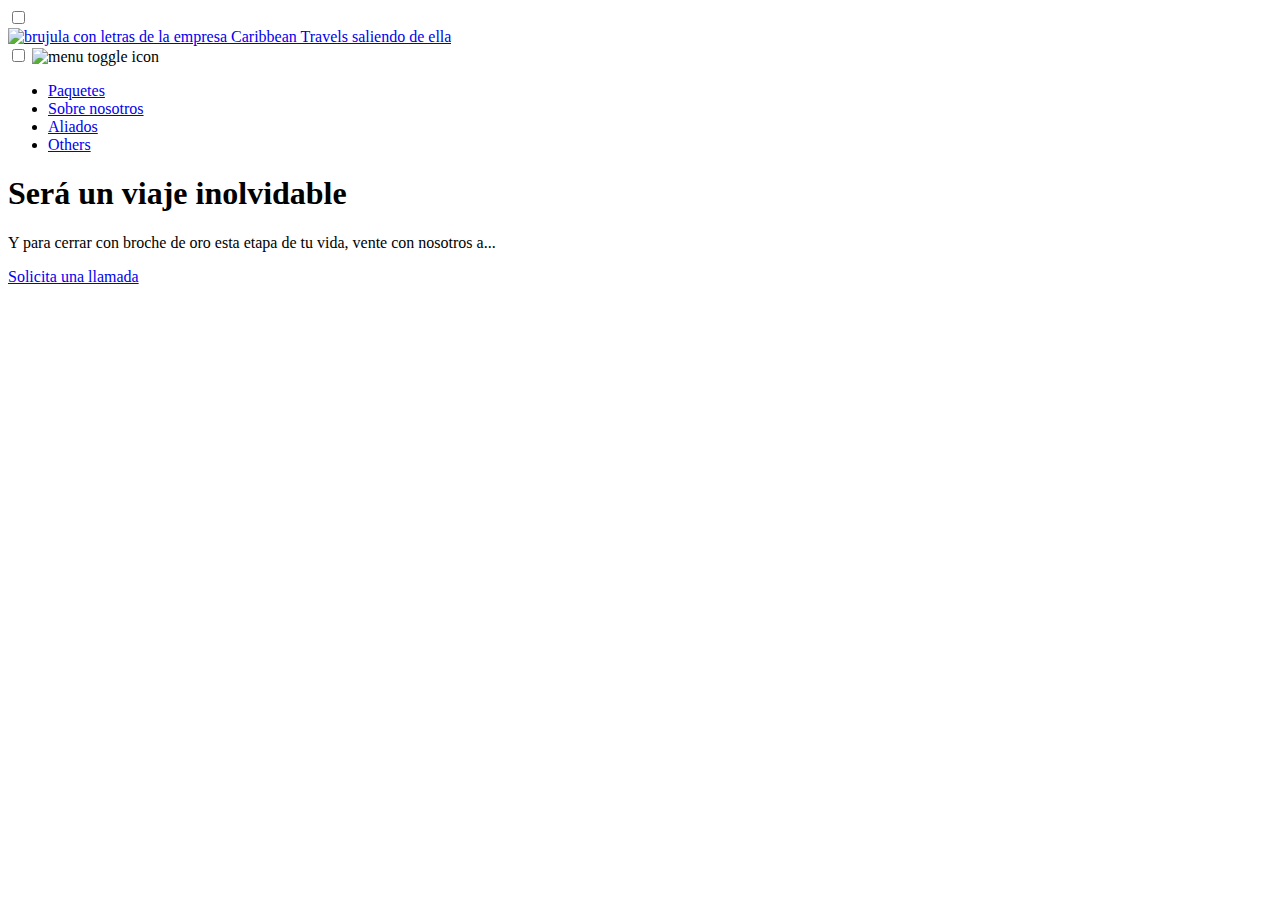
==== index.html @ 560a39e5 "links for redirect by section" ====
<!DOCTYPE html>
<html lang="en">
<head>
    <meta charset="UTF-8">
    <meta http-equiv="X-UA-Compatible" content="IE=edge">
    <meta name="viewport" content="width=device-width, initial-scale=1.0">
    <link rel="preconnect" href="https://fonts.googleapis.com">
    <link rel="preconnect" href="https://fonts.gstatic.com" crossorigin>
    <link href="https://fonts.googleapis.com/css2?family=DM+Sans:wght@400;500;700&family=Inter:wght@300;500;700&display=swap" rel="stylesheet">
    <link rel="shortcut icon" href="./travel.ico" type="image/x-icon">
    <link rel="stylesheet" href="style.css">
    <title>Caribbean Travels</title>
</head>
<body>
    <header>
        <input type="checkbox" id="check">
        <nav class="navbar">
            <div class="logo-brand">
                <a href="main.html">
                    <img src="./assets/images/logo.webp" alt="brujula con letras de la empresa Caribbean Travels saliendo de ella">
                </a>
            </div>
            <div class="navbar__menu-toggle">
                <input type="checkbox" id="check">
                <label for="check" class="checkbtn">
                    <img src="./assets/icons/menu.svg" alt="menu toggle icon">
                </label>
                <ul>
                    <li><a href="main.html">Paquetes</a></li>
                    <li><a href="main.html">Sobre nosotros</a></li>
                    <li><a href="main.html">Aliados</a></li>
                    <li><a href="main.html">Others</a></li>
                </ul>
            </div>
        </nav>
        <div class="header__title--container">
            <h1>Será un viaje inolvidable</h1>
            <p>
                Y para cerrar con broche de oro
                esta etapa de tu vida, vente 
                con nosotros a...
            </p>
            <a class="header--button" href="main.html">
                Solicita una llamada <span></span>
            </a>
        </div>
    </header>
    <section></section>
    <section></section>
    <section></section>
    <section></section>
    <section></section>
</body>
</html>
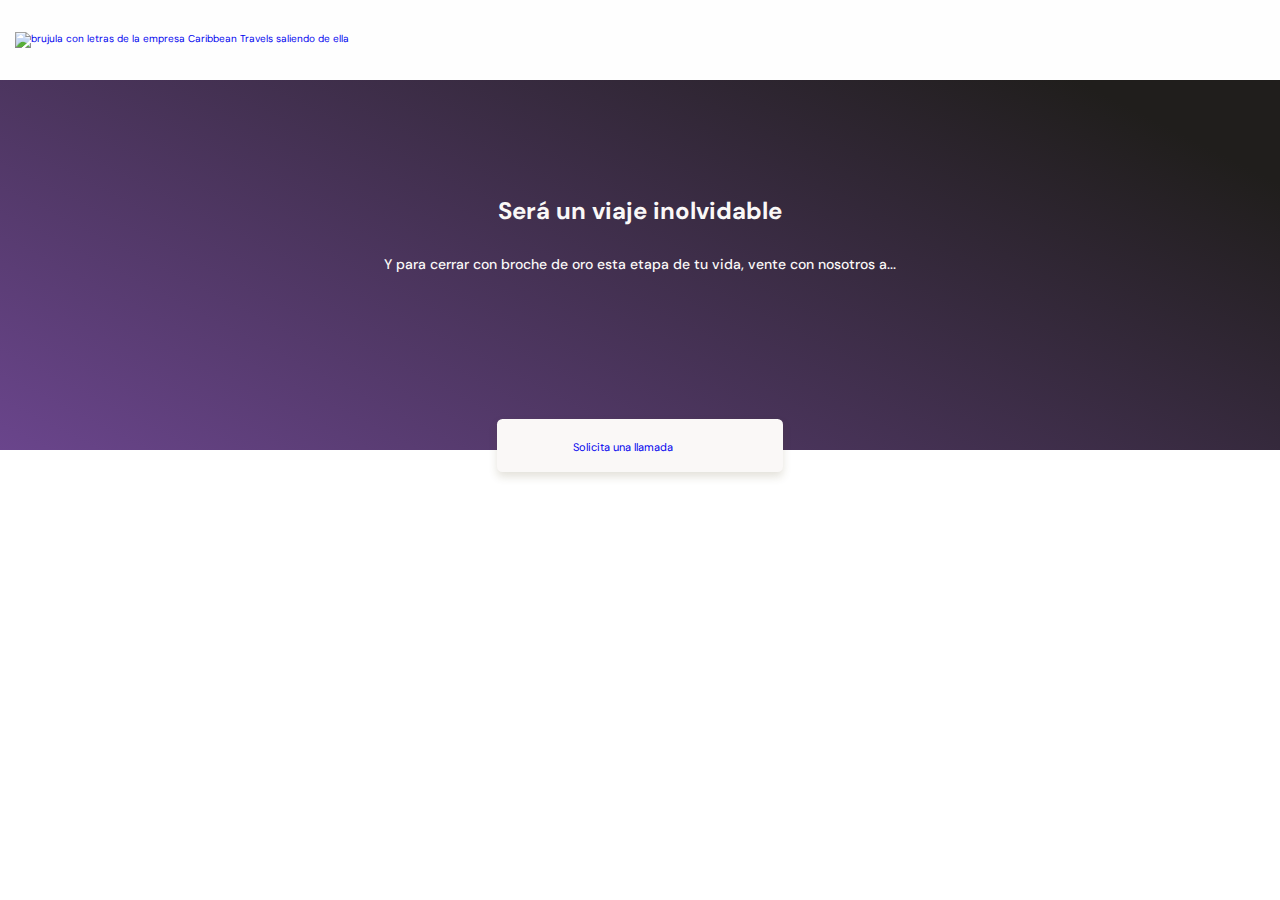
==== commit 7d33b487: "style: close icon menu toggle" ====
--- a/index.html
+++ b/index.html
@@ -21,9 +21,10 @@
                 </a>
             </div>
             <div class="navbar__menu-toggle">
-                <input type="checkbox" id="check">
+                <!-- <input type="checkbox" id="check"> -->
                 <label for="check" class="checkbtn">
-                    <img src="./assets/icons/menu.svg" alt="menu toggle icon">
+                    <!-- <img src="./assets/icons/menu.svg" alt="menu toggle icon"> -->
+                    <div class="imgToggle"></div>
                 </label>
                 <ul>
                     <li><a href="main.html">Paquetes</a></li>
--- a/style.css
+++ b/style.css
@@ -0,0 +1,240 @@
+/* 
+CONVENCION
+
+1. Posicionamiento
+2. Box model
+3. Tipografia
+4. Visuales
+5. Otros
+ */
+
+:root {
+    --cyber-grape: #6A458C;
+    --magenta-haze: #9F4678;
+    --old-gold: #CCC33D;
+    --dark-khaki: #C5C17B;
+    --warm-black: #201E1C;
+    --warm-black-1: #282623;
+    --off-white: #FAF8F7;
+    --just-white: #FEFEFE;
+    --font-dm: 'DM Sans', sans-serif;
+    --font-inter: 'Inter', sans-serif;
+    --normal: 300;
+    --medium: 500;
+    --bold: 700;
+}
+
+/* base styles */
+* {
+    box-sizing: border-box;
+    padding: 0;
+    margin: 0;
+    text-decoration: none;
+    list-style: none;
+}
+
+html {
+    font-size: 62.5%;
+    font-family: var(--font-dm);
+}
+
+/* fonts */
+
+/* mobile styles */
+header {
+    position: relative;
+    display: grid;
+    width: 100%;
+    height: 450px;
+    min-width: 320px;
+    /* place-content: center; */
+    /* justify-items: center; */
+    text-align: center;
+    /* background: rgb(255,255,255); */
+    background: linear-gradient(207deg, rgba(32,30,28,1) 16.69%, rgba(106,69,140,1) 100%);
+}
+
+header nav {
+    width: 100%;
+    height: 80px;
+    display: grid;
+    grid-template-columns: 1fr 2fr;
+    /* direction: rtl; */
+    justify-items: left;
+    padding: 0 1em;
+    background-color: var(--just-white)
+
+}
+
+.navbar__menu-toggle {
+    align-self: center;
+    justify-self: right;
+}
+
+#check {
+    display: none;
+}
+.checkbtn {
+    display: none;
+}
+
+.checkbtn img {
+    height: 4em;
+    cursor: pointer;
+}
+
+.navbar__menu-toggle ul {
+    display: grid;
+    grid-template-columns: repeat(4, 1fr);
+}
+
+.navbar__menu-toggle ul li {
+    margin-right: 2em;
+    color: var(--off-white);
+}
+
+.navbar span {
+    display: inline-block;
+}
+
+.navbar span img {
+    width: 4em;
+    height: 4em;
+}
+
+.logo-brand {
+    align-self: center;
+}
+
+.logo-brand img {
+    width: 16em;
+    height: 8em;
+    margin-left: 0.5em;
+    /* margin-top: 60px; */
+}
+
+.header__title--container {
+    width: 90%;
+    height: 218px;
+    min-width: 288px;
+    max-width: 900px;
+    justify-self: center;
+    color: var(--off-white);
+    /* margin-top: 40px; */
+}
+
+/* MEDIA QUERIES */
+
+/* mobile styles */
+/* @media (max-width: 768px) { */
+
+    .header__title--container {
+        display: grid;
+        grid-template-rows: 1fr 2fr;
+        justify-items: center;
+    }
+
+    .header__title--container h1 {
+        margin-top: 1em;
+        font-size: 2.4em;
+        line-height: 2.6em;
+    }
+
+    .header__title--container p {
+        margin-top: 1rem;
+        font-weight: var(--medium);
+        font-size: 1.4em;
+        line-height: 1.8em;
+    }
+
+    .header__title--container .header--button {
+        position: absolute;
+        top: 37em;
+        display: block;
+        margin-top: 1.1em;
+        padding: 1.9em 3.5em;
+        width: 26em;
+        height: 4.8em;
+        background-color: var(--off-white);
+        /* sombra */
+        box-shadow: 0 0.4em 0.8em rgba(89, 73, 30, 0.16);
+        border: none;
+        border-radius: 0.5em;
+    }
+
+    .header--button {
+        font-size: 1.1rem;
+    }
+
+    .header--button span {
+        display: inline-block;
+        width: 1.3em;
+        height: 0.8em;
+        margin-left: 1.5em;
+        background-image: url('/assets/icons/arrow_down.png');
+    }
+
+    .checkbtn {
+        display: block;
+    }
+
+    .navbar__menu-toggle {
+    }
+
+    .navbar__menu-toggle ul {
+        display: flex;
+        flex-direction: column;
+        position: fixed;
+        /* top: 8em;
+        left: 100%; */
+            font-size: 1.2em;
+            height: 100vh;
+            width: 100%;
+            text-align: center;
+            background-color: var(--cyber-grape);
+            top: 6.7em;
+            line-height: 5rem;
+            left: 100%;
+    }
+
+    .navbar__menu-toggle ul li a {
+        color: var(--off-white);
+        font-weight: 500;
+    }
+
+    .navbar__menu-toggle ul li {
+        margin: 0;
+    }
+
+    .imgToggle {
+        width: 48px;
+        height: 48px;
+        background-image: url('./assets/icons/menu.svg');
+        background-position: center;
+        background-repeat: no-repeat;
+        background-size: cover;
+        cursor: pointer;
+    }
+
+    #check:checked ~nav .navbar__menu-toggle > ul {
+        left: 0%;
+        padding-top: 10.5rem;
+    }
+
+    #check:checked ~nav .navbar__menu-toggle > label > div {
+        /* display: none; */
+        display: block;
+        width: 48px;
+        height: 48px;
+        background-image: url('./assets/icons/close.svg');
+        background-position: center;
+        background-repeat: no-repeat;
+        background-size: cover;
+    }
+
+    #check:checked ~nav + div > .header--button {
+        display: none;
+    }
+
+/* } */
+
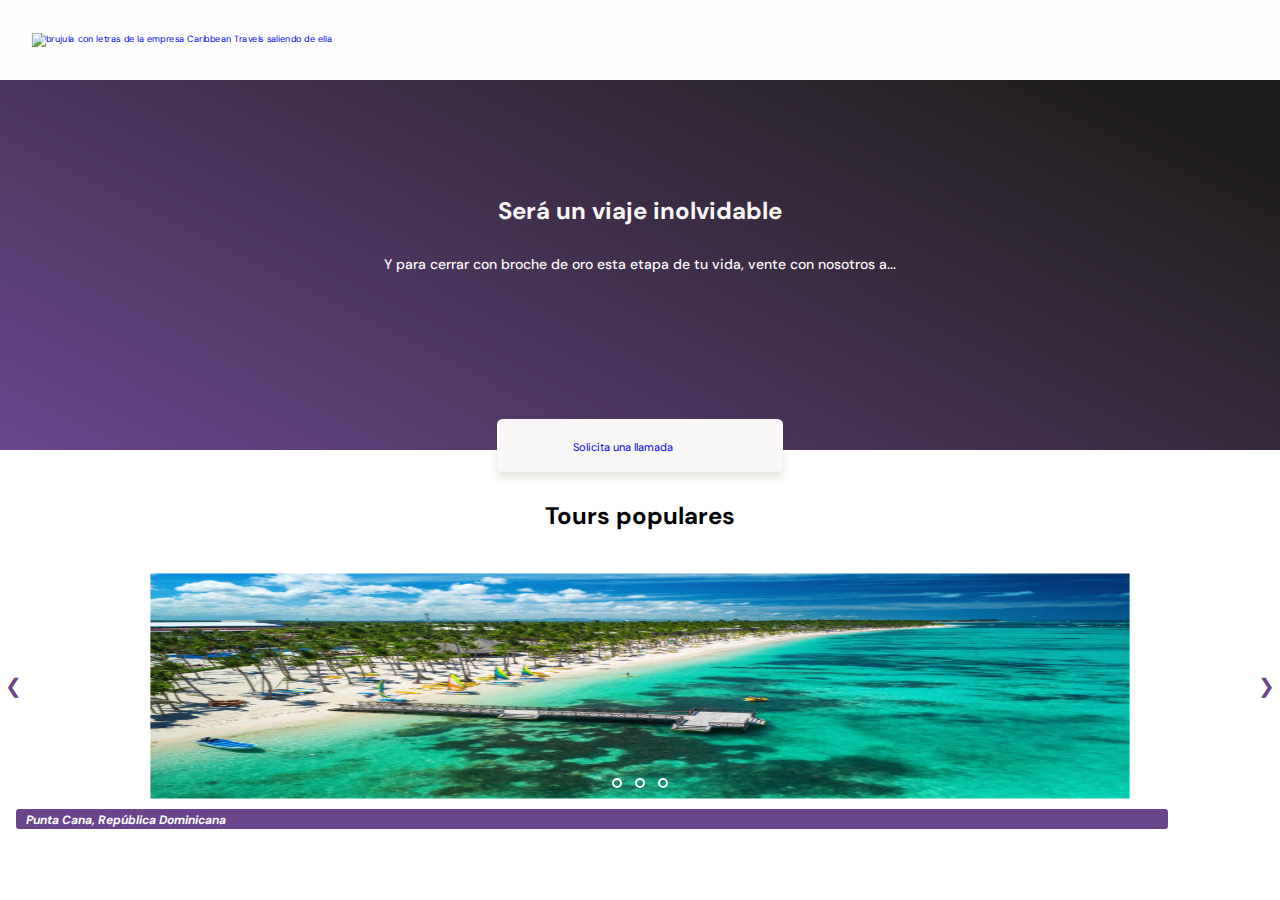
==== commit 3cc6d45f: "feat: add sliding images" ====
--- a/index.html
+++ b/index.html
@@ -46,10 +46,35 @@
             </a>
         </div>
     </header>
-    <section></section>
-    <section></section>
-    <section></section>
-    <section></section>
-    <section></section>
+    <main>
+        <section class="popular-tours">
+            <h2>Tours populares</h2>
+            <div class="slider">
+                <div class="slider__container fade" style="display: block;">
+                    <img src="./assets/images/punta_cana.jpg" alt="">
+                    <p>Punta Cana, República Dominicana</p>
+                </div>
+                <div class="slider__container fade">
+                    <img src="./assets/images/isla_de_coche.jpg" alt="">
+                    <p>Isla de Coche, Margarita</p>
+                </div>
+                <div class="slider__container fade">
+                    <img src="./assets/images/cancun.jpg" alt="">
+                    <p>Cancún, México</p>
+                </div>
+                <a class="slider__container--prev" onclick="showSlides(-1)">&#10094;</a>
+                <a class="slider__container--next" onclick="showSlides(1)">&#10095;</a>
+                <div class="slider--dotsbox">
+                    <span class="dotsbox--dot" onclick="currenSlide(1)"></span>
+                    <span class="dotsbox--dot" onclick="currenSlide(2)"></span>
+                    <span class="dotsbox--dot" onclick="currenSlide(3)"></span>
+                </div>
+            </div>
+        </section>
+        <section></section>
+        <section></section>
+        <section></section>
+        <section></section>
+    </main>
 </body>
 </html>--- a/style.css
+++ b/style.css
@@ -217,6 +217,7 @@
     }
 
     #check:checked ~nav .navbar__menu-toggle > ul {
+        position: absolute;
         left: 0%;
         padding-top: 10.5rem;
     }
@@ -236,5 +237,147 @@
         display: none;
     }
 
+    main {
+        width: 100%;
+        margin-top: 5rem;
+    }
+
+    /* popular tours section */
+    .popular-tours {
+        width: 100%;
+        height: 350px;
+        /* background-color: #C5C17B; */
+    }
+
+    .popular-tours h2 {
+        text-align: center;
+        margin-bottom: 3rem;
+        font-size: 2.4rem;
+        font-style: normal;
+        font-weight: bold;
+        /* line-height: 2.6rem; */
+        /* text-align: center; */
+    }
+
+    .slider {
+        position: relative;
+    }
+
+    .slider__container {
+        display: none;
+        width: 100%;
+        height: 250px;
+        text-align: center;
+        /* display: flex;
+        flex-direction: column;
+        align-items: center; */
+        /* background-color: var(--cyber-grape); */
+    }
+
+    .slider__container img {
+        width: 85%;
+        height: 250px;
+        align-self: center;
+    }
+
+    .slider__container p {
+        width: 90%;
+        height: 2rem;
+        margin-top: -0.5rem;
+        margin-left: 16px;
+        padding-left: 10px;
+        padding-top: 3px;
+        padding-bottom: 4px;
+        text-align: left;
+        background-color: var(--cyber-grape);
+        color: var(--just-white);
+        border: none;
+        border-radius: 3px;
+        font-size: 1.2rem;
+        font-weight: bold;
+        font-style: oblique;
+    }
+
+    .slider__container--prev, 
+    .slider__container--next {
+        position: absolute;
+        top: 50%;
+        transform: translate(0, -50%);
+        padding: 5px;
+        color: #6A458C;
+        cursor: pointer;
+        font-size: 2rem;
+        transition: 0.1s;
+        user-select: none;
+    }
+
+    .slider__container--prev:hover, 
+    .slider__container--next:hover {
+        color: antiquewhite;
+    }
+
+    .slider__container--next {
+        right: 0;
+    }
+
+    .slider--dotsbox {
+        position: absolute;
+        left: 50%;
+        transform: translate(-50%);
+        bottom: 20px;
+        cursor: pointer;
+    }
+
+    .dotsbox--dot {
+        display: inline-block;
+        width: 1rem;
+        height: 1rem;
+        margin: 0 5px;
+        border: 2px solid #fff;
+        border-radius: 50%;
+        cursor: pointer;
+    }
+
+    .active, .dotsbox--dot:hover {
+        border-color: var(--magenta-haze);
+    }
+
+    /* animations */
+    .fade {
+        /* -webkit-animation-name: fade;
+        -webkit-animation-duration: 1.5s; */
+        animation-name: fade;
+        animation-duration: 1.5s;
+    }
+
+    @-webkit-keyframes fade {
+        from { opacity: 0.8; }
+        to { opacity: 1; }
+    }
+
+    @keyframes fade {
+        from { opacity: 0.8; }
+        to { opacity: 1; }
+    }
+
+    img {
+        transform: scale(.9, .9);
+        -webkit-animation-name: zoomin;
+        -webkit-animation-duration: 40s;
+        animation-name: zoomin;
+        animation-duration: 10s;
+    }
+
+    @-webkit-keyframes zoomin {
+        from { transform: scale(.9, .9) }
+        to { transform: scale(1, 1) }
+    }
+
+    @keyframes zoomin {
+        from { transform: scale(.9, .9) }
+        to { transform: scale(1, 1) }
+    }
+
+
 /* } */
 
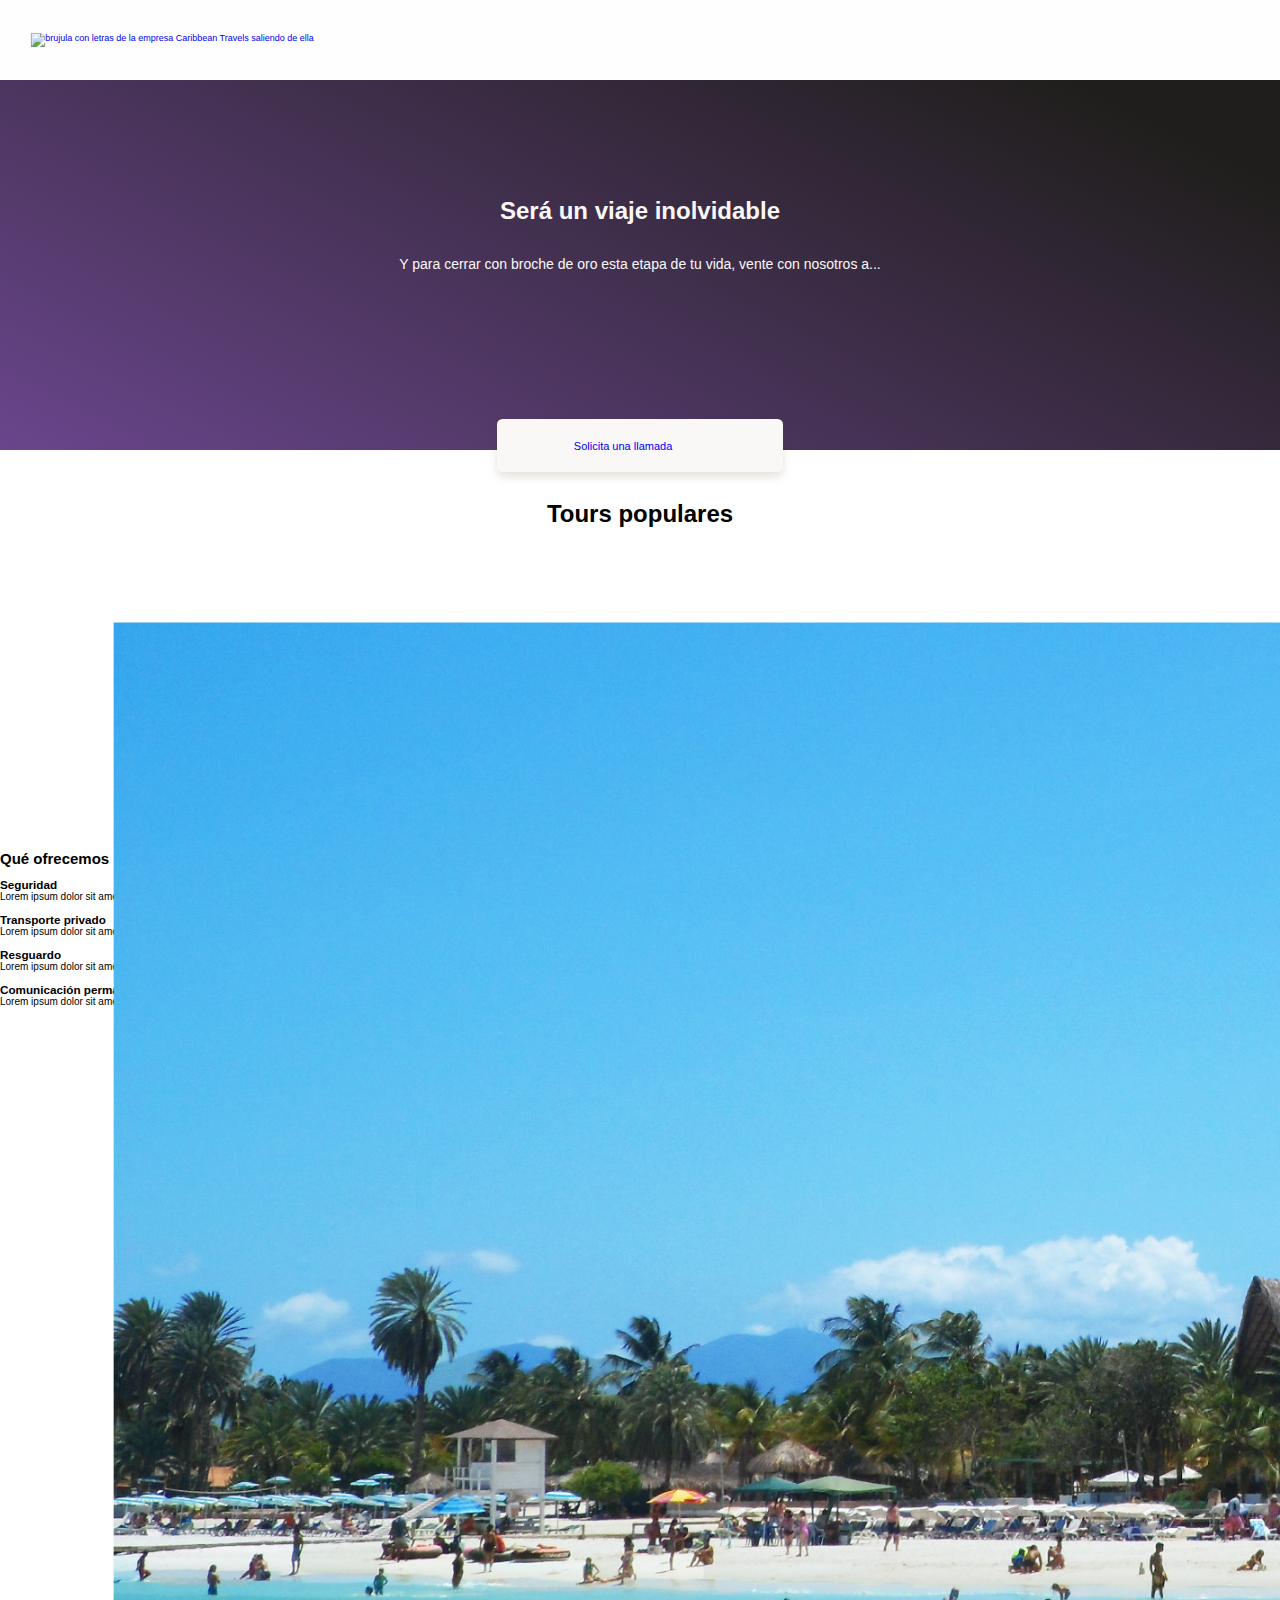
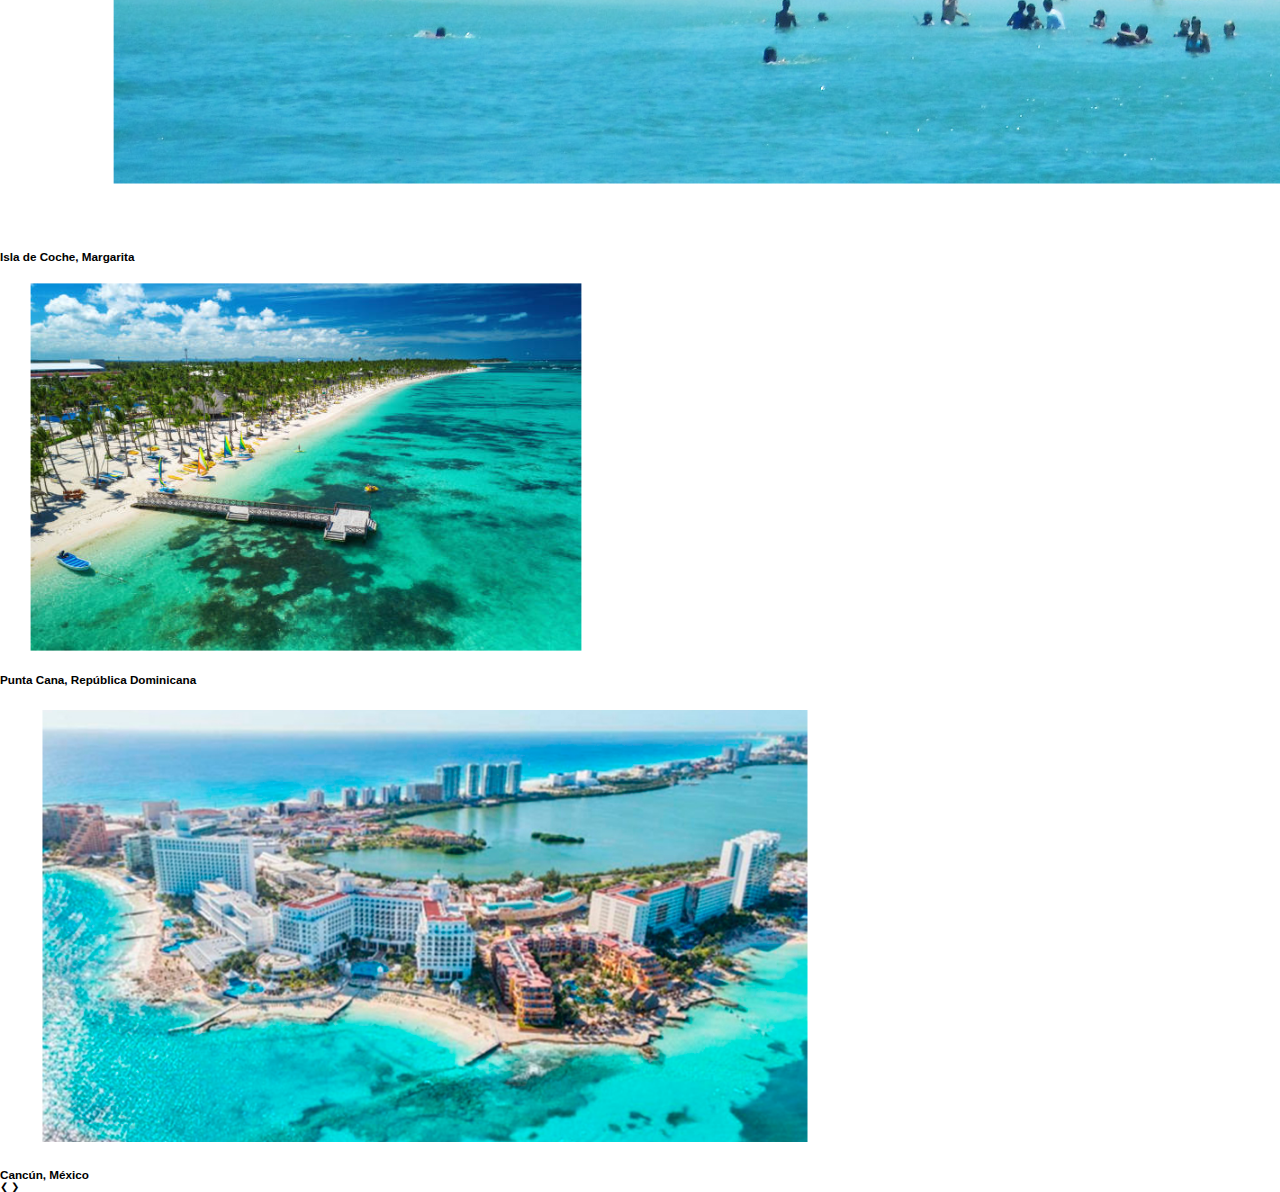
==== commit a30af10f: "paragraph for services section" ====
--- a/index.html
+++ b/index.html
@@ -4,9 +4,9 @@
     <meta charset="UTF-8">
     <meta http-equiv="X-UA-Compatible" content="IE=edge">
     <meta name="viewport" content="width=device-width, initial-scale=1.0">
-    <link rel="preconnect" href="https://fonts.googleapis.com">
+    <!-- <link rel="preconnect" href="https://fonts.googleapis.com">
     <link rel="preconnect" href="https://fonts.gstatic.com" crossorigin>
-    <link href="https://fonts.googleapis.com/css2?family=DM+Sans:wght@400;500;700&family=Inter:wght@300;500;700&display=swap" rel="stylesheet">
+    <link href="https://fonts.googleapis.com/css2?family=DM+Sans:wght@400;500;700&family=Inter:wght@300;500;700&display=swap" rel="stylesheet"> -->
     <link rel="shortcut icon" href="./travel.ico" type="image/x-icon">
     <link rel="stylesheet" href="style.css">
     <title>Caribbean Travels</title>
@@ -49,32 +49,83 @@
     <main>
         <section class="popular-tours">
             <h2>Tours populares</h2>
-            <div class="slider">
-                <div class="slider__container fade" style="display: block;">
-                    <img src="./assets/images/punta_cana.jpg" alt="">
-                    <p>Punta Cana, República Dominicana</p>
+            <div class="slider__wrapper">
+                <div class="slider__wrapper--cards">
+                    <div class="cards">
+                        <div class="card__container fade" style="display: block;">
+                            <img src="./assets/images/isla_de_coche.jpg" alt="">
+                            <h3 class="card-footer">Isla de Coche, Margarita</h3>
+                        </div>
+                        <div class="card__container fade">
+                            <img src="./assets/images/punta_cana.jpg" alt="">
+                            <h3 class="card-footer">Punta Cana, República Dominicana</h3>
+                        </div>
+                        <div class="card__container fade">
+                            <img src="./assets/images/cancun.jpg" alt="">
+                            <h3 class="card-footer">Cancún, México</h3>
+                        </div>
+                    </div>
                 </div>
-                <div class="slider__container fade">
-                    <img src="./assets/images/isla_de_coche.jpg" alt="">
-                    <p>Isla de Coche, Margarita</p>
+                <a class="slider__card--prev" onclick="slidingCard(-1)">&#10094;</a>
+                <a class="slider__card--next" onclick="slidingCard(1)">&#10095;</a>
+                <div class="slider__dotsbox">
+                    <span class="slider__dotsbox--dot active" onclick="activeCard(1)"></span>
+                    <span class="slider__dotsbox--dot" onclick="activeCard(2)"></span>
+                    <span class="slider__dotsbox--dot" onclick="activeCard(3)"></span>
                 </div>
-                <div class="slider__container fade">
-                    <img src="./assets/images/cancun.jpg" alt="">
-                    <p>Cancún, México</p>
+            </div>
+        </section>
+        <section class="services__wrapper">
+            <h2>Qué ofrecemos</h2>
+            <div class="card-services__container">
+                <img src="./assets/images/protection.png" alt="">
+                <div class="card-services__title">
+                    <h3 class="card-services--subtitle">
+                        Seguridad
+                    </h3>
+                    <p class="card-services--paragraph">
+                        Lorem ipsum dolor sit amet consectetur adipisicing elit. Velit, optio blanditiis omnis odit praesentium mollitia, obcaecati doloremque porro deleniti ea et nisi dolorem repellendus.
+                    </p>
                 </div>
-                <a class="slider__container--prev" onclick="showSlides(-1)">&#10094;</a>
-                <a class="slider__container--next" onclick="showSlides(1)">&#10095;</a>
-                <div class="slider--dotsbox">
-                    <span class="dotsbox--dot" onclick="currenSlide(1)"></span>
-                    <span class="dotsbox--dot" onclick="currenSlide(2)"></span>
-                    <span class="dotsbox--dot" onclick="currenSlide(3)"></span>
+            </div>
+            <div class="card-services__container">
+                <img src="./assets/images/bus96.png" alt="">
+                <div class="card-services__title">
+                    <h3 class="card-services--subtitle">
+                        Transporte privado
+                    </h3>
+                    <p class="card-services--paragraph">
+                        Lorem ipsum dolor sit amet consectetur adipisicing elit. Velit, optio blanditiis omnis odit praesentium mollitia, obcaecati doloremque porro deleniti ea et nisi dolorem repellendus.
+                    </p>
+                </div>
+            </div>
+            <div class="card-services__container">
+                <img src="./assets/images/security48.png" alt="">
+                <div class="card-services__title">
+                    <h3 class="card-services--subtitle">
+                        Resguardo
+                    </h3>
+                    <p class="card-services--paragraph">
+                        Lorem ipsum dolor sit amet consectetur adipisicing elit. Velit, optio blanditiis omnis odit praesentium mollitia, obcaecati doloremque porro deleniti ea et nisi dolorem repellendus.
+                    </p>
+                </div>
+            </div>
+            <div class="card-services__container">
+                <img src="./assets/images/conversation64.png" alt="">
+                <div class="card-services__title">
+                    <h3 class="card-services--subtitle">
+                        Comunicación permanente
+                    </h3>
+                    <p class="card-services--paragraph">
+                        Lorem ipsum dolor sit amet consectetur adipisicing elit. Velit, optio blanditiis omnis odit praesentium mollitia, obcaecati doloremque porro deleniti ea et nisi dolorem repellendus.
+                    </p>
                 </div>
             </div>
         </section>
         <section></section>
         <section></section>
         <section></section>
-        <section></section>
     </main>
+    <script src="./assets/js/slides.js"></script>
 </body>
 </html>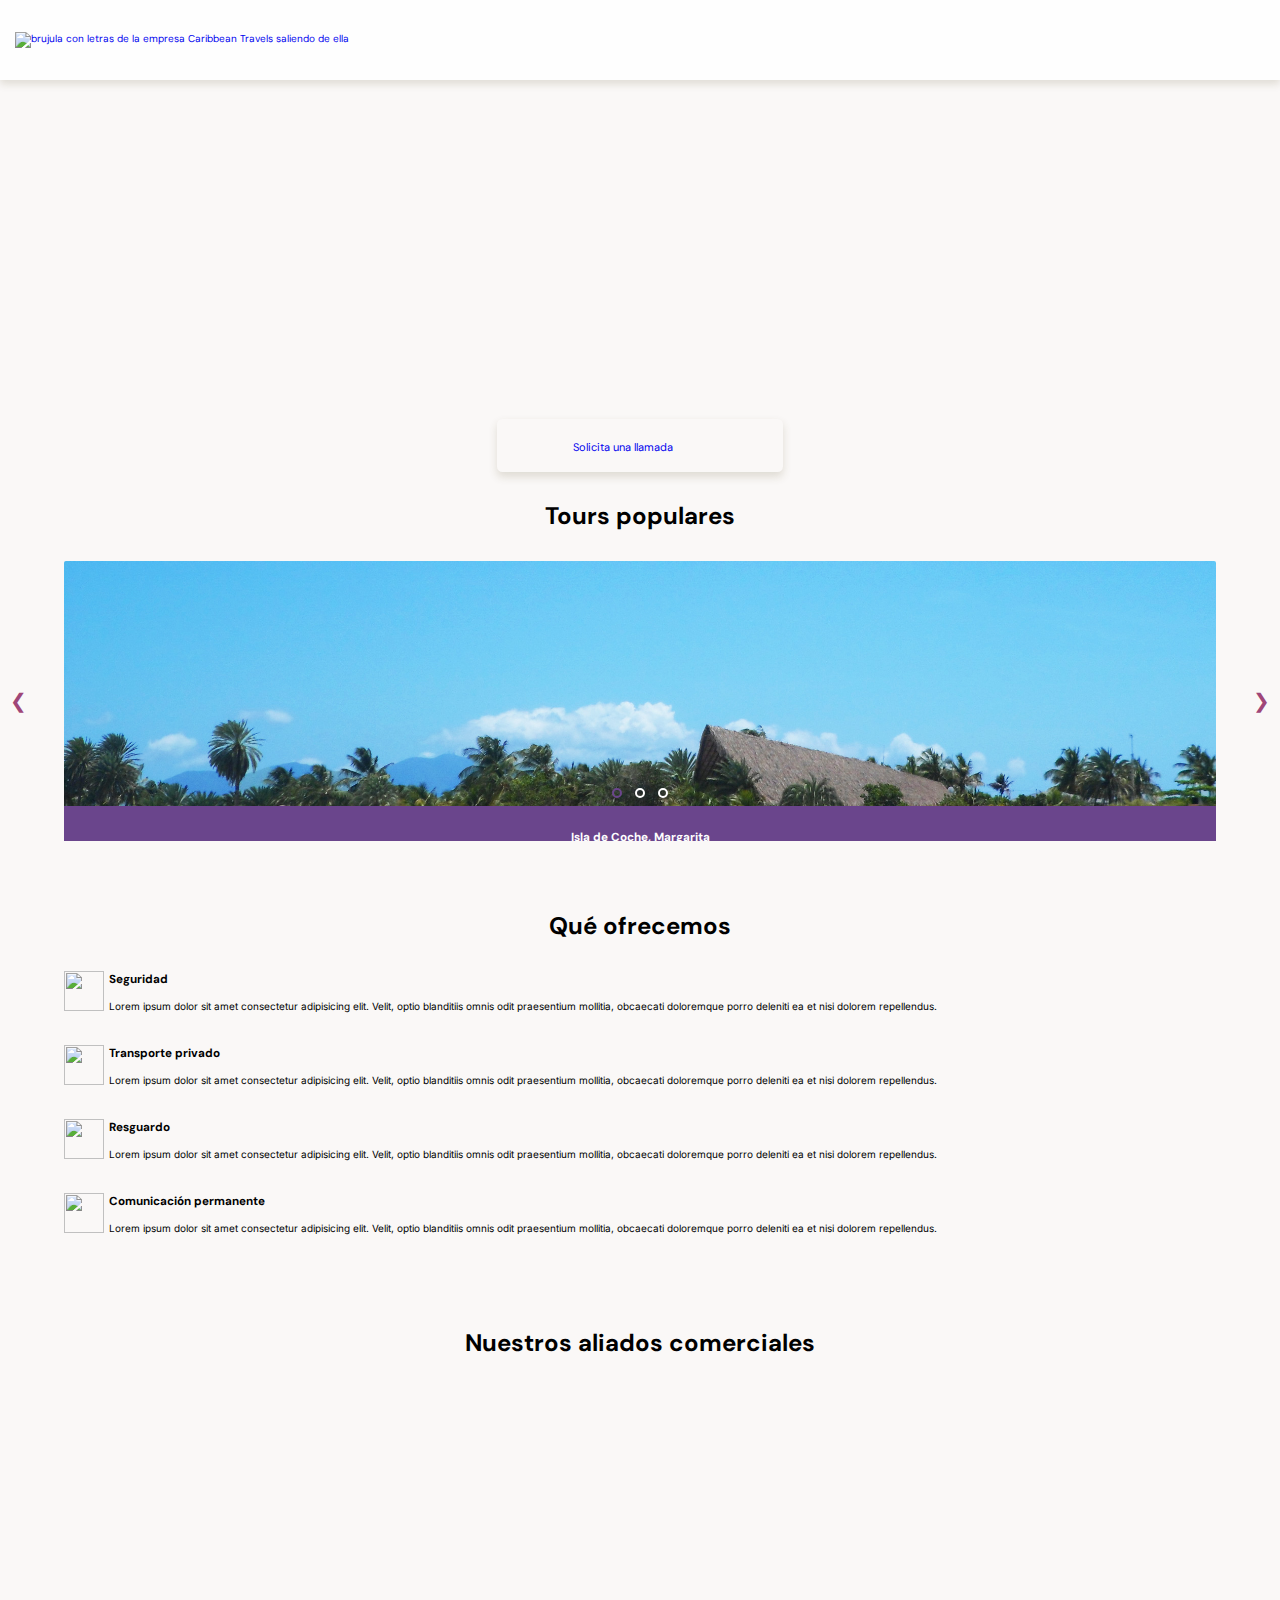
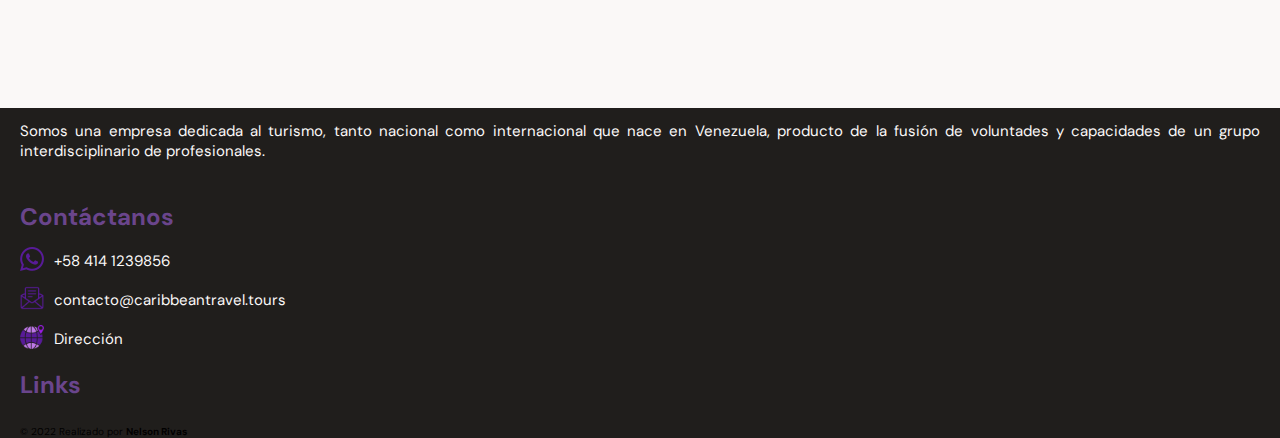
==== commit 341b3c1f: "footer: contact us terminated" ====
--- a/index.html
+++ b/index.html
@@ -4,9 +4,9 @@
     <meta charset="UTF-8">
     <meta http-equiv="X-UA-Compatible" content="IE=edge">
     <meta name="viewport" content="width=device-width, initial-scale=1.0">
-    <!-- <link rel="preconnect" href="https://fonts.googleapis.com">
+    <link rel="preconnect" href="https://fonts.googleapis.com">
     <link rel="preconnect" href="https://fonts.gstatic.com" crossorigin>
-    <link href="https://fonts.googleapis.com/css2?family=DM+Sans:wght@400;500;700&family=Inter:wght@300;500;700&display=swap" rel="stylesheet"> -->
+    <link href="https://fonts.googleapis.com/css2?family=DM+Sans:wght@400;500;700&family=Inter:wght@300;500;700&display=swap" rel="stylesheet">
     <link rel="shortcut icon" href="./travel.ico" type="image/x-icon">
     <link rel="stylesheet" href="style.css">
     <title>Caribbean Travels</title>
@@ -78,7 +78,7 @@
         <section class="services__wrapper">
             <h2>Qué ofrecemos</h2>
             <div class="card-services__container">
-                <img src="./assets/images/protection.png" alt="">
+                <img src="./assets/images/security48.png" alt="">
                 <div class="card-services__title">
                     <h3 class="card-services--subtitle">
                         Seguridad
@@ -89,7 +89,7 @@
                 </div>
             </div>
             <div class="card-services__container">
-                <img src="./assets/images/bus96.png" alt="">
+                <img src="./assets/images/bus48.png" alt="">
                 <div class="card-services__title">
                     <h3 class="card-services--subtitle">
                         Transporte privado
@@ -100,7 +100,7 @@
                 </div>
             </div>
             <div class="card-services__container">
-                <img src="./assets/images/security48.png" alt="">
+                <img src="./assets/images/stethoscope48.png" alt="">
                 <div class="card-services__title">
                     <h3 class="card-services--subtitle">
                         Resguardo
@@ -111,7 +111,7 @@
                 </div>
             </div>
             <div class="card-services__container">
-                <img src="./assets/images/conversation64.png" alt="">
+                <img src="./assets/images/talking_people48.png" alt="">
                 <div class="card-services__title">
                     <h3 class="card-services--subtitle">
                         Comunicación permanente
@@ -119,13 +119,84 @@
                     <p class="card-services--paragraph">
                         Lorem ipsum dolor sit amet consectetur adipisicing elit. Velit, optio blanditiis omnis odit praesentium mollitia, obcaecati doloremque porro deleniti ea et nisi dolorem repellendus.
                     </p>
+                </div>
+            </div>
+        </section>
+        <section class="section-partners">
+            <h2>Nuestros aliados comerciales</h2>
+            <div class="partners__wrapper">
+                <div class="partner-logo partner--neptuno">
+                </div>
+                <div class="partner-logo partner--weconnect">
+                </div>
+                <div class="partner-logo partner--bareca">
+                </div>
+                <div class="partner-logo partner--maita">
                 </div>
             </div>
         </section>
         <section></section>
         <section></section>
-        <section></section>
     </main>
+    <footer>
+        <article>
+            <div class="about-us">
+                <figure>
+                    <a href="http://">
+                        <img src="./assets/images/logo.webp" alt="">
+                    </a>
+                </figure>
+                <p>
+                    Somos una empresa dedicada al turismo, tanto nacional como internacional que nace en Venezuela, producto de la fusión de voluntades y capacidades de un grupo interdisciplinario de profesionales.
+                </p>
+            </div>
+            <div class="contact-us footer__sections--title">
+                <h2>Contáctanos</h2>
+                <div class="wrapper-comunication">
+                    <div class="contact-us__communication">
+                        <span class="communication__number">
+                        </span>
+                        <small>
+                            +58 414 1239856
+                        </small>                       
+                    </div>
+                    <div class="contact-us__communication">
+                        <span class="communication__email">
+                        </span>
+                        <small>
+                            contacto@caribbeantravel.tours
+                        </small>
+                    </div>
+                    <div class="contact-us__communication">
+                        <span class="communication__address">
+                        </span>
+                        <small>
+                            Dirección
+                        </small>
+                    </div>
+                </div>
+                <div class="contact-us__social-networks">
+                    <span>
+                        <a href=""></a>
+                    </span>
+                    <a href=""></a>
+                    <a href=""></a>
+                </div>
+            </div>
+            <div class="quicklinks footer__sections--title">
+                <h2>Links</h2>
+            </div>
+            <div>
+                <p> 
+                   &copy; 2022 Realizado por 
+                   <b>Nelson Rivas</b> 
+                </p>
+            </div>
+        </article>
+        <div>
+            <small></small>
+        </div>
+    </footer>
     <script src="./assets/js/slides.js"></script>
 </body>
 </html>--- a/style.css
+++ b/style.css
@@ -9,118 +9,129 @@
  */
 
 :root {
-    --cyber-grape: #6A458C;
-    --magenta-haze: #9F4678;
-    --old-gold: #CCC33D;
-    --dark-khaki: #C5C17B;
-    --warm-black: #201E1C;
-    --warm-black-1: #282623;
-    --off-white: #FAF8F7;
-    --just-white: #FEFEFE;
-    --font-dm: 'DM Sans', sans-serif;
-    --font-inter: 'Inter', sans-serif;
-    --normal: 300;
-    --medium: 500;
-    --bold: 700;
+  --cyber-grape: #6a458c;
+  --magenta-haze: #9f4678;
+  --old-gold: #ccc33d;
+  --dark-khaki: #c5c17b;
+  --warm-black: #201e1c;
+  --warm-black-1: #282623;
+  --off-white: #faf8f7;
+  --just-white: #fefefe;
+  --font-dm: "DM Sans", sans-serif;
+  --font-inter: "Inter", sans-serif;
+  --normal: 300;
+  --medium: 500;
+  --bold: 700;
 }
 
 /* base styles */
 * {
-    box-sizing: border-box;
-    padding: 0;
-    margin: 0;
-    text-decoration: none;
-    list-style: none;
+  box-sizing: border-box;
+  padding: 0;
+  margin: 0;
+  text-decoration: none;
+  list-style: none;
 }
 
 html {
-    font-size: 62.5%;
-    font-family: var(--font-dm);
+  font-size: 62.5%;
+  font-family: var(--font-dm);
+  background-color: var(--off-white);
+}
+
+h2 {
+  text-align: center;
+  margin-bottom: 3rem;
+  font-size: 2.4rem;
+  font-style: normal;
+  font-weight: bold;
 }
 
 /* fonts */
 
 /* mobile styles */
 header {
-    position: relative;
-    display: grid;
-    width: 100%;
-    height: 450px;
-    min-width: 320px;
-    /* place-content: center; */
-    /* justify-items: center; */
-    text-align: center;
-    /* background: rgb(255,255,255); */
-    background: linear-gradient(207deg, rgba(32,30,28,1) 16.69%, rgba(106,69,140,1) 100%);
+  position: relative;
+  display: grid;
+  width: 100%;
+  height: 450px;
+  min-width: 320px;
+  /* place-content: center; */
+  /* justify-items: center; */
+  text-align: center;
+  background-image: url('./assets/images/aircraft-travel.jpg');
+  background-position: center;
+  background-repeat: no-repeat;
+  background-size: cover;
 }
 
 header nav {
-    width: 100%;
-    height: 80px;
-    display: grid;
-    grid-template-columns: 1fr 2fr;
-    /* direction: rtl; */
-    justify-items: left;
-    padding: 0 1em;
-    background-color: var(--just-white)
-
+  width: 100%;
+  height: 80px;
+  display: grid;
+  grid-template-columns: 1fr 2fr;
+  /* direction: rtl; */
+  justify-items: left;
+  padding: 0 1em;
+  background-color: var(--just-white);
+  box-shadow: 0 0.4em 0.8em rgba(89, 73, 30, 0.16);
 }
 
 .navbar__menu-toggle {
-    align-self: center;
-    justify-self: right;
+  align-self: center;
+  justify-self: right;
 }
 
 #check {
-    display: none;
+  display: none;
 }
 .checkbtn {
-    display: none;
+  display: none;
 }
 
 .checkbtn img {
-    height: 4em;
-    cursor: pointer;
+  height: 4em;
+  cursor: pointer;
 }
 
 .navbar__menu-toggle ul {
-    display: grid;
-    grid-template-columns: repeat(4, 1fr);
+  display: grid;
+  grid-template-columns: repeat(4, 1fr);
 }
 
 .navbar__menu-toggle ul li {
-    margin-right: 2em;
-    color: var(--off-white);
+  margin-right: 2em;
+  color: var(--off-white);
 }
 
 .navbar span {
-    display: inline-block;
+  display: inline-block;
 }
 
 .navbar span img {
-    width: 4em;
-    height: 4em;
+  width: 4em;
+  height: 4em;
 }
 
 .logo-brand {
-    align-self: center;
+  align-self: center;
 }
 
 .logo-brand img {
-    width: 16em;
-    height: 8em;
-    margin-left: 0.5em;
-    /* margin-top: 60px; */
+  width: 16em;
+  height: 8em;
+  margin-left: 0.5em;
+  /* margin-top: 60px; */
 }
 
 .header__title--container {
-    width: 90%;
-    height: 218px;
-    min-width: 288px;
-    max-width: 900px;
-    justify-self: center;
-    color: var(--off-white);
-    /* margin-top: 40px; */
+  width: 90%;
+  height: 218px;
+  min-width: 288px;
+  max-width: 900px;
+  justify-self: center;
+  color: var(--off-white);
+  /* margin-top: 40px; */
 }
 
 /* MEDIA QUERIES */
@@ -128,256 +139,398 @@
 /* mobile styles */
 /* @media (max-width: 768px) { */
 
-    .header__title--container {
-        display: grid;
-        grid-template-rows: 1fr 2fr;
-        justify-items: center;
-    }
-
-    .header__title--container h1 {
-        margin-top: 1em;
-        font-size: 2.4em;
-        line-height: 2.6em;
-    }
-
-    .header__title--container p {
-        margin-top: 1rem;
-        font-weight: var(--medium);
-        font-size: 1.4em;
-        line-height: 1.8em;
-    }
-
-    .header__title--container .header--button {
-        position: absolute;
-        top: 37em;
-        display: block;
-        margin-top: 1.1em;
-        padding: 1.9em 3.5em;
-        width: 26em;
-        height: 4.8em;
-        background-color: var(--off-white);
-        /* sombra */
-        box-shadow: 0 0.4em 0.8em rgba(89, 73, 30, 0.16);
-        border: none;
-        border-radius: 0.5em;
-    }
-
-    .header--button {
-        font-size: 1.1rem;
-    }
-
-    .header--button span {
-        display: inline-block;
-        width: 1.3em;
-        height: 0.8em;
-        margin-left: 1.5em;
-        background-image: url('/assets/icons/arrow_down.png');
-    }
-
-    .checkbtn {
-        display: block;
-    }
-
-    .navbar__menu-toggle {
-    }
-
-    .navbar__menu-toggle ul {
-        display: flex;
-        flex-direction: column;
-        position: fixed;
-        /* top: 8em;
+.header__title--container {
+  display: grid;
+  grid-template-rows: 1fr 2fr;
+  justify-items: center;
+}
+
+.header__title--container h1 {
+  margin-top: 1em;
+  font-size: 2.4em;
+  line-height: 2.6em;
+}
+
+.header__title--container p {
+  margin-top: 1rem;
+  font-weight: var(--medium);
+  font-size: 1.4em;
+  line-height: 1.8em;
+}
+
+.header__title--container .header--button {
+  position: absolute;
+  top: 37em;
+  display: block;
+  margin-top: 1.1em;
+  padding: 1.9em 3.5em;
+  width: 26em;
+  height: 4.8em;
+  background-color: var(--off-white);
+  /* sombra */
+  box-shadow: 0 0.4em 0.8em rgba(89, 73, 30, 0.16);
+  border: none;
+  border-radius: 0.5em;
+}
+
+.header--button {
+  font-size: 1.1rem;
+}
+
+.header--button span {
+  display: inline-block;
+  width: 1.3em;
+  height: 0.8em;
+  margin-left: 1.5em;
+  background-image: url("/assets/icons/arrow_down.png");
+}
+
+.checkbtn {
+  display: block;
+}
+
+.navbar__menu-toggle {
+}
+
+.navbar__menu-toggle ul {
+  display: flex;
+  flex-direction: column;
+  position: fixed;
+  /* top: 8em;
         left: 100%; */
-            font-size: 1.2em;
-            height: 100vh;
-            width: 100%;
-            text-align: center;
-            background-color: var(--cyber-grape);
-            top: 6.7em;
-            line-height: 5rem;
-            left: 100%;
-    }
-
-    .navbar__menu-toggle ul li a {
-        color: var(--off-white);
-        font-weight: 500;
-    }
-
-    .navbar__menu-toggle ul li {
-        margin: 0;
-    }
-
-    .imgToggle {
-        width: 48px;
-        height: 48px;
-        background-image: url('./assets/icons/menu.svg');
-        background-position: center;
-        background-repeat: no-repeat;
-        background-size: cover;
-        cursor: pointer;
-    }
-
-    #check:checked ~nav .navbar__menu-toggle > ul {
-        position: absolute;
-        left: 0%;
-        padding-top: 10.5rem;
-    }
-
-    #check:checked ~nav .navbar__menu-toggle > label > div {
-        /* display: none; */
-        display: block;
-        width: 48px;
-        height: 48px;
-        background-image: url('./assets/icons/close.svg');
-        background-position: center;
-        background-repeat: no-repeat;
-        background-size: cover;
-    }
-
-    #check:checked ~nav + div > .header--button {
-        display: none;
-    }
-
-    main {
-        width: 100%;
-        margin-top: 5rem;
-    }
-
-    /* popular tours section */
-    .popular-tours {
-        width: 100%;
-        height: 350px;
-        /* background-color: #C5C17B; */
-    }
-
-    .popular-tours h2 {
-        text-align: center;
-        margin-bottom: 3rem;
-        font-size: 2.4rem;
-        font-style: normal;
-        font-weight: bold;
-        /* line-height: 2.6rem; */
-        /* text-align: center; */
-    }
-
-    .slider {
-        position: relative;
-    }
-
-    .slider__container {
-        display: none;
-        width: 100%;
-        height: 250px;
-        text-align: center;
-        /* display: flex;
-        flex-direction: column;
-        align-items: center; */
-        /* background-color: var(--cyber-grape); */
-    }
-
-    .slider__container img {
-        width: 85%;
-        height: 250px;
-        align-self: center;
-    }
-
-    .slider__container p {
-        width: 90%;
-        height: 2rem;
-        margin-top: -0.5rem;
-        margin-left: 16px;
-        padding-left: 10px;
-        padding-top: 3px;
-        padding-bottom: 4px;
-        text-align: left;
-        background-color: var(--cyber-grape);
-        color: var(--just-white);
-        border: none;
-        border-radius: 3px;
-        font-size: 1.2rem;
-        font-weight: bold;
-        font-style: oblique;
-    }
-
-    .slider__container--prev, 
-    .slider__container--next {
-        position: absolute;
-        top: 50%;
-        transform: translate(0, -50%);
-        padding: 5px;
-        color: #6A458C;
-        cursor: pointer;
-        font-size: 2rem;
-        transition: 0.1s;
-        user-select: none;
-    }
-
-    .slider__container--prev:hover, 
-    .slider__container--next:hover {
-        color: antiquewhite;
-    }
-
-    .slider__container--next {
-        right: 0;
-    }
-
-    .slider--dotsbox {
-        position: absolute;
-        left: 50%;
-        transform: translate(-50%);
-        bottom: 20px;
-        cursor: pointer;
-    }
-
-    .dotsbox--dot {
-        display: inline-block;
-        width: 1rem;
-        height: 1rem;
-        margin: 0 5px;
-        border: 2px solid #fff;
-        border-radius: 50%;
-        cursor: pointer;
-    }
-
-    .active, .dotsbox--dot:hover {
-        border-color: var(--magenta-haze);
-    }
-
-    /* animations */
-    .fade {
-        /* -webkit-animation-name: fade;
-        -webkit-animation-duration: 1.5s; */
-        animation-name: fade;
-        animation-duration: 1.5s;
-    }
-
-    @-webkit-keyframes fade {
-        from { opacity: 0.8; }
-        to { opacity: 1; }
-    }
-
-    @keyframes fade {
-        from { opacity: 0.8; }
-        to { opacity: 1; }
-    }
-
-    img {
-        transform: scale(.9, .9);
-        -webkit-animation-name: zoomin;
-        -webkit-animation-duration: 40s;
-        animation-name: zoomin;
-        animation-duration: 10s;
-    }
-
-    @-webkit-keyframes zoomin {
-        from { transform: scale(.9, .9) }
-        to { transform: scale(1, 1) }
-    }
-
-    @keyframes zoomin {
-        from { transform: scale(.9, .9) }
-        to { transform: scale(1, 1) }
-    }
-
-
+  font-size: 1.2em;
+  height: 100vh;
+  width: 100%;
+  text-align: center;
+  background-color: var(--cyber-grape);
+  top: 6.7em;
+  line-height: 5rem;
+  left: 100%;
+}
+
+.navbar__menu-toggle ul li a {
+  color: var(--off-white);
+  font-weight: 500;
+}
+
+.navbar__menu-toggle ul li {
+  margin: 0;
+}
+
+.imgToggle {
+  width: 48px;
+  height: 48px;
+  background-image: url("./assets/icons/menu.svg");
+  background-position: center;
+  background-repeat: no-repeat;
+  background-size: cover;
+  cursor: pointer;
+}
+
+#check:checked ~ nav .navbar__menu-toggle > ul {
+  position: absolute;
+  left: 0%;
+  padding-top: 10.5rem;
+}
+
+#check:checked ~ nav .navbar__menu-toggle > label > div {
+  /* display: none; */
+  display: block;
+  width: 48px;
+  height: 48px;
+  background-image: url("./assets/icons/close.svg");
+  background-position: center;
+  background-repeat: no-repeat;
+  background-size: cover;
+}
+
+#check:checked ~ nav + div > .header--button {
+  display: none;
+}
+
+main {
+  width: 100%;
+  margin-top: 5rem;
+}
+
+/* popular tours section */
+
+.popular-tours {
+  width: 100%;
+  height: 350px;
+  /* background-color: #C5C17B; */
+}
+
+.popular-tours h2 {
+  text-align: center;
+  margin-bottom: 3rem;
+  font-size: 2.4rem;
+  font-style: normal;
+  font-weight: bold;
+  /* line-height: 2.6rem; */
+  /* text-align: center; */
+}
+
+.cards {
+  display: flex;
+  height: 280px;
+  flex-wrap: wrap;
+  justify-content: space-around;
+}
+
+.card__container {
+  display: none;
+  width: 90%;
+  height: 250px;
+}
+
+.card__container img {
+  display: block;
+  position: relative;
+  width: 100%;
+  height: 98%;
+  object-fit: cover;
+  border-top-left-radius: 2px;
+  border-top-right-radius: 2px;
+  border-bottom-left-radius: 0;
+  border-bottom-right-radius: 0;
+}
+
+.card-footer {
+  display: block;
+  width: 100%;
+  text-align: center;
+  color: #fff;
+  background-color: var(--cyber-grape);
+  padding: 2%;
+  border-bottom-left-radius: 4px;
+  border-bottom-right-radius: 4px;
+}
+
+.slider__wrapper {
+  position: relative;
+}
+
+.slider__wrapper--cards {
+  /* display: none; */
+  overflow: hidden;
+}
+
+.slider__card--prev,
+.slider__card--next {
+  position: absolute;
+  top: 50%;
+  padding: 1rem;
+  font-size: 2rem;
+  color: var(--magenta-haze);
+  cursor: pointer;
+  user-select: none;
+  transform: translate(0, -50%);
+  transition: 0.1s;
+}
+
+.slider__card--prev:hover,
+.slider__card--next:hover {
+  color: var(--cyber-grape);
+}
+
+.slider__card--next {
+  right: 0;
+}
+
+.slider__dotsbox {
+  position: absolute;
+  left: 50%;
+  transform: translate(-50%);
+  bottom: 40px;
+  cursor: pointer;
+}
+
+.slider__dotsbox--dot {
+  display: inline-block;
+  width: 10px;
+  height: 10px;
+  margin: 0 5px;
+  border: 2.5px solid #fff;
+  border-radius: 50%;
+  cursor: pointer;
+}
+
+.slider__dotsbox--dot:hover,
+.active {
+  border-color: var(--cyber-grape);
+}
+
+.fade {
+  -webkit-animation-name: fade;
+  -webkit-animation-duration: 1.5s;
+  animation-name: fade;
+  animation-duration: 1.5s;
+}
+
+@-webkit-keyframes fade {
+  from {
+    opacity: 0.8;
+  }
+  to {
+    opacity: 1;
+  }
+}
+
+@keyframes fade {
+  from {
+    opacity: 0.8;
+  }
+  to {
+    opacity: 1;
+  }
+}
+
+.services__wrapper {
+  display: grid;
+  width: 100%;
+  margin-top: 6rem;
+}
+
+.card-services__container {
+  width: 90%;
+  display: grid;
+  grid-template-columns: 4.5rem 2fr;
+  justify-self: center;
+  margin-bottom: 2rem;
+}
+
+.card-services__container img {
+  width: 4rem;
+  height: 4rem;
+}
+
+.card-services__title h3 {
+  margin-bottom: 1rem;
+}
+
+.card-services__title p {
+  margin-bottom: 1rem;
+  font-family: var(--font-inter);
+  line-height: 1.8rem;
+}
+
+.section-partners h2 {
+  margin-top: 6rem;
+}
+
+.section-partners .partners__wrapper {
+  display: grid;
+  grid-template-columns: repeat(2, 1fr);
+  grid-template-rows: repeat(2, 1fr);
+  width: 100%;
+  height: 320px;
+}
+
+.partners__wrapper .partner-logo {
+  width: 100%;
+  height: 80%;
+  background-position: center;
+  background-repeat: no-repeat;
+  background-size: contain;
+  border-radius: 2.3rem;
+
+}
+
+.partners__wrapper .partner--neptuno {
+  background-image: url('./assets/images/neptuno.jpeg');
+}
+
+.partners__wrapper .partner--weconnect {
+  background-image: url('./assets/images/weconnect.jpeg');
+}
+
+.partners__wrapper .partner--bareca {
+  background-image: url('./assets/images/bareca.png');
+}
+
+.partners__wrapper .partner--maita {
+  background-image: url('./assets/images/neptuno.jpeg');
+}
+
+footer {
+  background-color: var(--warm-black);
+}
+
+footer article {
+  width: 100%;
+  padding: 0 2rem;
+}
+
+footer .about-us {
+  display: grid;
+  grid-template-rows: 1fr auto;
+  width: 100%;
+} 
+
+footer .about-us img {
+  height: 150px;
+  justify-self: left;
+}
+
+footer .about-us p {
+  text-align: justify;
+  margin-bottom: 2rem;
+  color: var(--off-white);
+  font-size: 1.5rem;
+}
+
+footer article .footer__sections--title {
+  margin-top: 2rem;
+}
+
+footer article .footer__sections--title h2 {
+  text-align: left;
+  margin-bottom: 2.5rem;
+  color: var(--cyber-grape);
+}
+
+.wrapper-comunication {
+  margin-top: -1rem;
+}
+
+.contact-us__communication {
+  display: flex;
+  align-items: center;
+}
+
+.contact-us__communication > span {
+  display: inline-block;
+  width: 24px;
+  height: 24px;
+  margin-top: 1.5rem;
+  background-position: center;
+  background-repeat: no-repeat;
+  background-size: contain;
+}
+
+.contact-us__communication > small {
+  align-self: end;
+  margin-left: 1rem;
+  /* padding-bottom: 0.5rem; */
+  color: var(--off-white);
+  font-size: 1.5rem;
+}
+
+footer .contact-us__communication .communication__number {
+  margin-top: 0;
+  background-image: url('./assets/icons/whatsapp24.png');
+}
+
+footer .contact-us__communication .communication__email {
+  background-image: url('./assets/icons/email24.png');
+}
+
+footer .contact-us__communication .communication__address {
+  background-image: url('./assets/icons/address_marker24.png');
+}
+
+
+footer .quicklinks {
+}
 /* } */
-
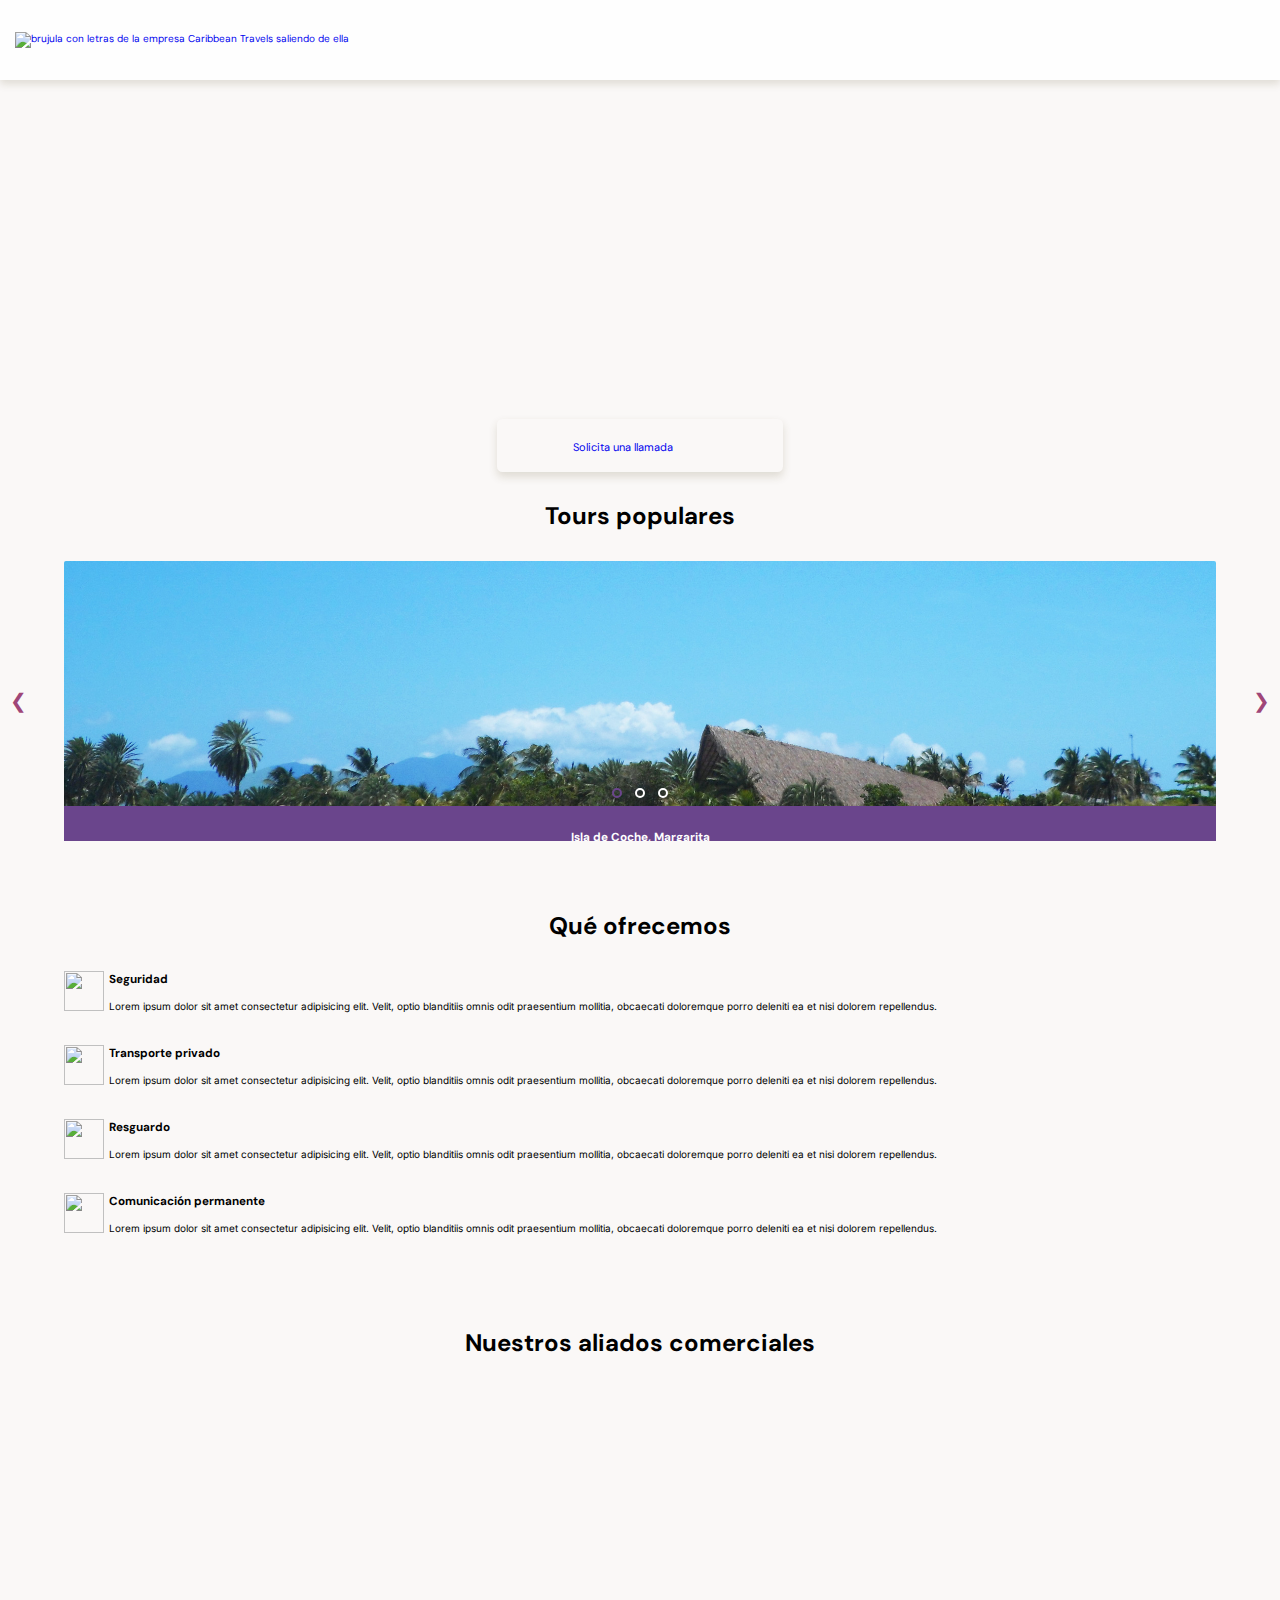
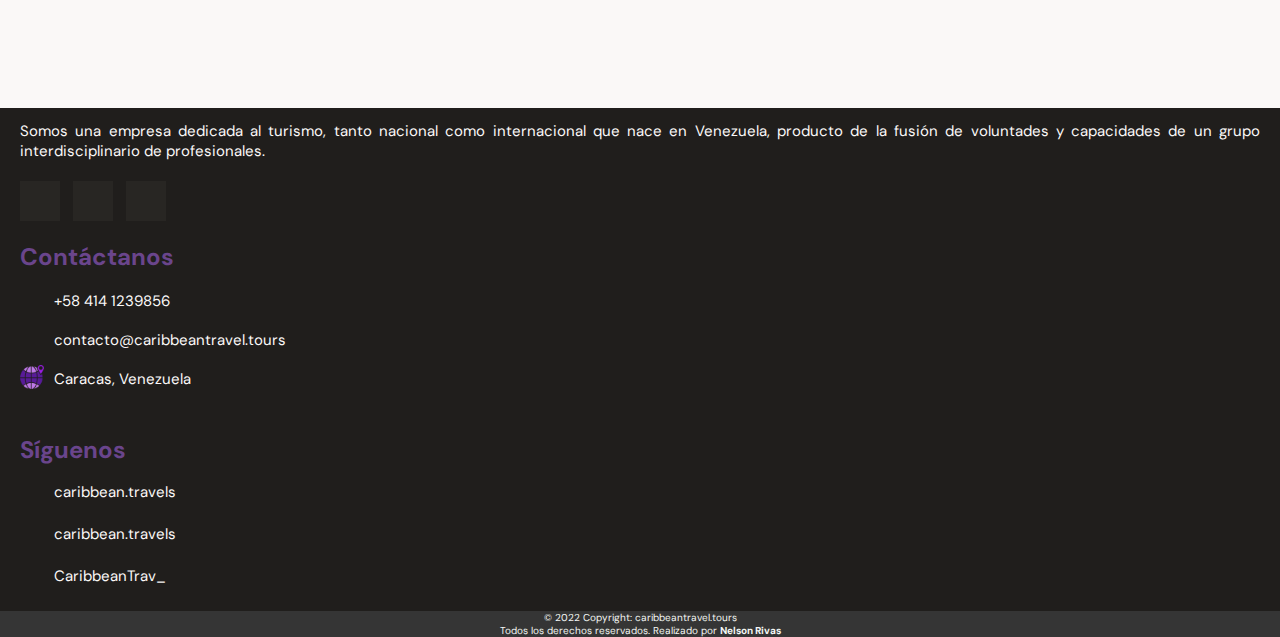
==== commit fe92fb86: "social networks below footer logo" ====
--- a/index.html
+++ b/index.html
@@ -1,23 +1,28 @@
 <!DOCTYPE html>
 <html lang="en">
+
 <head>
     <meta charset="UTF-8">
     <meta http-equiv="X-UA-Compatible" content="IE=edge">
     <meta name="viewport" content="width=device-width, initial-scale=1.0">
     <link rel="preconnect" href="https://fonts.googleapis.com">
     <link rel="preconnect" href="https://fonts.gstatic.com" crossorigin>
-    <link href="https://fonts.googleapis.com/css2?family=DM+Sans:wght@400;500;700&family=Inter:wght@300;500;700&display=swap" rel="stylesheet">
-    <link rel="shortcut icon" href="./travel.ico" type="image/x-icon">
+    <link
+        href="https://fonts.googleapis.com/css2?family=DM+Sans:wght@400;500;700&family=Inter:wght@300;500;700&display=swap"
+        rel="stylesheet">
+    <link rel="shortcut icon" href="./map.ico" type="image/x-icon">
     <link rel="stylesheet" href="style.css">
     <title>Caribbean Travels</title>
 </head>
+
 <body>
     <header>
         <input type="checkbox" id="check">
         <nav class="navbar">
             <div class="logo-brand">
                 <a href="main.html">
-                    <img src="./assets/images/logo.webp" alt="brujula con letras de la empresa Caribbean Travels saliendo de ella">
+                    <img src="./assets/images/logo.webp"
+                        alt="brujula con letras de la empresa Caribbean Travels saliendo de ella">
                 </a>
             </div>
             <div class="navbar__menu-toggle">
@@ -38,7 +43,7 @@
             <h1>Será un viaje inolvidable</h1>
             <p>
                 Y para cerrar con broche de oro
-                esta etapa de tu vida, vente 
+                esta etapa de tu vida, vente
                 con nosotros a...
             </p>
             <a class="header--button" href="main.html">
@@ -84,7 +89,8 @@
                         Seguridad
                     </h3>
                     <p class="card-services--paragraph">
-                        Lorem ipsum dolor sit amet consectetur adipisicing elit. Velit, optio blanditiis omnis odit praesentium mollitia, obcaecati doloremque porro deleniti ea et nisi dolorem repellendus.
+                        Lorem ipsum dolor sit amet consectetur adipisicing elit. Velit, optio blanditiis omnis odit
+                        praesentium mollitia, obcaecati doloremque porro deleniti ea et nisi dolorem repellendus.
                     </p>
                 </div>
             </div>
@@ -95,7 +101,8 @@
                         Transporte privado
                     </h3>
                     <p class="card-services--paragraph">
-                        Lorem ipsum dolor sit amet consectetur adipisicing elit. Velit, optio blanditiis omnis odit praesentium mollitia, obcaecati doloremque porro deleniti ea et nisi dolorem repellendus.
+                        Lorem ipsum dolor sit amet consectetur adipisicing elit. Velit, optio blanditiis omnis odit
+                        praesentium mollitia, obcaecati doloremque porro deleniti ea et nisi dolorem repellendus.
                     </p>
                 </div>
             </div>
@@ -106,7 +113,8 @@
                         Resguardo
                     </h3>
                     <p class="card-services--paragraph">
-                        Lorem ipsum dolor sit amet consectetur adipisicing elit. Velit, optio blanditiis omnis odit praesentium mollitia, obcaecati doloremque porro deleniti ea et nisi dolorem repellendus.
+                        Lorem ipsum dolor sit amet consectetur adipisicing elit. Velit, optio blanditiis omnis odit
+                        praesentium mollitia, obcaecati doloremque porro deleniti ea et nisi dolorem repellendus.
                     </p>
                 </div>
             </div>
@@ -117,7 +125,8 @@
                         Comunicación permanente
                     </h3>
                     <p class="card-services--paragraph">
-                        Lorem ipsum dolor sit amet consectetur adipisicing elit. Velit, optio blanditiis omnis odit praesentium mollitia, obcaecati doloremque porro deleniti ea et nisi dolorem repellendus.
+                        Lorem ipsum dolor sit amet consectetur adipisicing elit. Velit, optio blanditiis omnis odit
+                        praesentium mollitia, obcaecati doloremque porro deleniti ea et nisi dolorem repellendus.
                     </p>
                 </div>
             </div>
@@ -147,56 +156,89 @@
                     </a>
                 </figure>
                 <p>
-                    Somos una empresa dedicada al turismo, tanto nacional como internacional que nace en Venezuela, producto de la fusión de voluntades y capacidades de un grupo interdisciplinario de profesionales.
+                    Somos una empresa dedicada al turismo, tanto nacional como internacional que nace en Venezuela,
+                    producto de la fusión de voluntades y capacidades de un grupo interdisciplinario de profesionales.
                 </p>
+                <div class="social-networks-new">
+                    <a href="https://www.instagram.com/caribbean.travels/" target="_blank">
+                        <i class="social-networks--instagram-new"></i>
+                    </a>
+                    <a href="https://www.facebook.com/" target="_blank">
+                        <i class="social-networks--facebook-new"></i>
+                    </a>
+                    <a href="https://www.twitter.com/CaribbeanTrav_/" target="_blank">
+                        <i class="social-networks--twitter-new"></i>
+                    </a>
+                </div>
             </div>
             <div class="contact-us footer__sections--title">
                 <h2>Contáctanos</h2>
                 <div class="wrapper-comunication">
                     <div class="contact-us__communication">
-                        <span class="communication__number">
+                        <span class="contact-us--channels communication__number">
                         </span>
-                        <small>
+                        <small class="contact-us--coordinates">
                             +58 414 1239856
-                        </small>                       
+                        </small>
                     </div>
                     <div class="contact-us__communication">
-                        <span class="communication__email">
+                        <span class="contact-us--channels communication__email">
                         </span>
-                        <small>
+                        <small class="contact-us--coordinates">
                             contacto@caribbeantravel.tours
                         </small>
                     </div>
                     <div class="contact-us__communication">
-                        <span class="communication__address">
+                        <span class="contact-us--channels communication__address">
                         </span>
-                        <small>
-                            Dirección
-                        </small>
-                    </div>
-                </div>
-                <div class="contact-us__social-networks">
-                    <span>
-                        <a href=""></a>
-                    </span>
-                    <a href=""></a>
-                    <a href=""></a>
-                </div>
-            </div>
-            <div class="quicklinks footer__sections--title">
-                <h2>Links</h2>
-            </div>
-            <div>
-                <p> 
-                   &copy; 2022 Realizado por 
-                   <b>Nelson Rivas</b> 
-                </p>
+                        <small class="contact-us--coordinates">
+                            Caracas, Venezuela
+                        </small>
+                    </div>
+                </div>
+            </div>
+            <div class="visit-us footer__sections--title">
+                <h2>Síguenos</h2>
+                <div class="wrapper__social-networks">
+                    <div class="contact-us--social-networks">
+                        <a href="https://www.instagram.com/caribbean.travels/" target="_blank">
+                            <span class="social-networks--logo social-networks--instagram">
+                            </span>
+                        </a>
+                        <small class="social-networks--user">
+                            caribbean.travels
+                        </small>
+                    </div>
+                    <div class="contact-us--social-networks">
+                        <a href="https://www.instagram.com/caribbean.travels/" target="_blank">
+                            <span class="social-networks--logo social-networks--facebook">
+                            </span>
+                        </a>
+                        <small class="social-networks--user">
+                            caribbean.travels
+                        </small>
+                    </div>
+                    <div class="contact-us--social-networks">
+                        <a href="https://www.twitter.com/CaribbeanTrav_/" target="_blank">
+                            <span class="social-networks--logo social-networks--twitter">
+                            </span>
+                        </a>
+                        <small class="social-networks--user">
+                            CaribbeanTrav_
+                        </small>
+                    </div>
+                </div>
             </div>
         </article>
-        <div>
-            <small></small>
+        <div class="footer--made-by">
+            <p>
+                &copy; 2022 Copyright: caribbeantravel.tours 
+                <br> Todos los derechos reservados. Realizado por
+                <b>Nelson Rivas</b>
+            </p>
         </div>
     </footer>
     <script src="./assets/js/slides.js"></script>
 </body>
+
 </html>--- a/style.css
+++ b/style.css
@@ -494,12 +494,14 @@
   margin-top: -1rem;
 }
 
-.contact-us__communication {
+.contact-us__communication,
+.contact-us--social-networks {
   display: flex;
   align-items: center;
 }
 
-.contact-us__communication > span {
+.contact-us--channels,
+.social-networks--logo {
   display: inline-block;
   width: 24px;
   height: 24px;
@@ -509,28 +511,88 @@
   background-size: contain;
 }
 
-.contact-us__communication > small {
+.contact-us--coordinates,
+.social-networks--user {
   align-self: end;
   margin-left: 1rem;
-  /* padding-bottom: 0.5rem; */
   color: var(--off-white);
   font-size: 1.5rem;
 }
 
+.social-networks--user {
+  padding-bottom: 0.5rem;
+}
+
 footer .contact-us__communication .communication__number {
   margin-top: 0;
-  background-image: url('./assets/icons/whatsapp24.png');
+  background-image: url('./assets/icons/whatsapp24_fill.png');
 }
 
 footer .contact-us__communication .communication__email {
-  background-image: url('./assets/icons/email24.png');
+  background-image: url('./assets/icons/email24_fill.png');
 }
 
 footer .contact-us__communication .communication__address {
   background-image: url('./assets/icons/address_marker24.png');
 }
 
-
-footer .quicklinks {
-}
-/* } */
+footer .contact-us--social-networks .social-networks--instagram {
+  background-image: url('./assets/icons/instagram24_fill.png');
+}
+
+footer .contact-us--social-networks .social-networks--facebook {
+  background-image: url('./assets/icons/facebook24.png');
+}
+
+footer .contact-us--social-networks .social-networks--twitter {
+  background-image: url('./assets/icons/twitter24_fill.png');
+}
+
+footer article .visit-us {
+  margin-top: 4.5rem;
+}
+
+footer article .visit-us h2 {
+  margin-bottom: 0;
+}
+
+.footer--made-by {
+  text-align: center;
+  margin-top: 2rem;
+  background-color: #353535;
+  color: #F4F7F4;
+}
+
+.social-networks-new a {
+  display: inline-block;
+  width: 40px;
+  height: 40px;
+  margin-right: 1rem;
+  background: var(--warm-black-1);
+}
+
+.social-networks-new a i {
+  /* padding: 1rem 1.2rem; */
+  display: inline-block;
+  width: 24px;
+  height: 24px;
+  margin-top: 8px;
+  margin-left: 8px;
+  color: #e7f2f4;
+  font-size: 2rem;
+  background-repeat: no-repeat;
+  background-position: center;
+  background-size: contain;
+}
+
+.social-networks--instagram-new {
+  background-image: url('./assets/icons/instagram24_fill.png');
+}
+
+.social-networks--facebook-new {
+  background-image: url('./assets/icons/facebook24.png');
+}
+
+.social-networks--twitter-new {
+  background-image: url('./assets/icons/twitter24_fill.png');
+}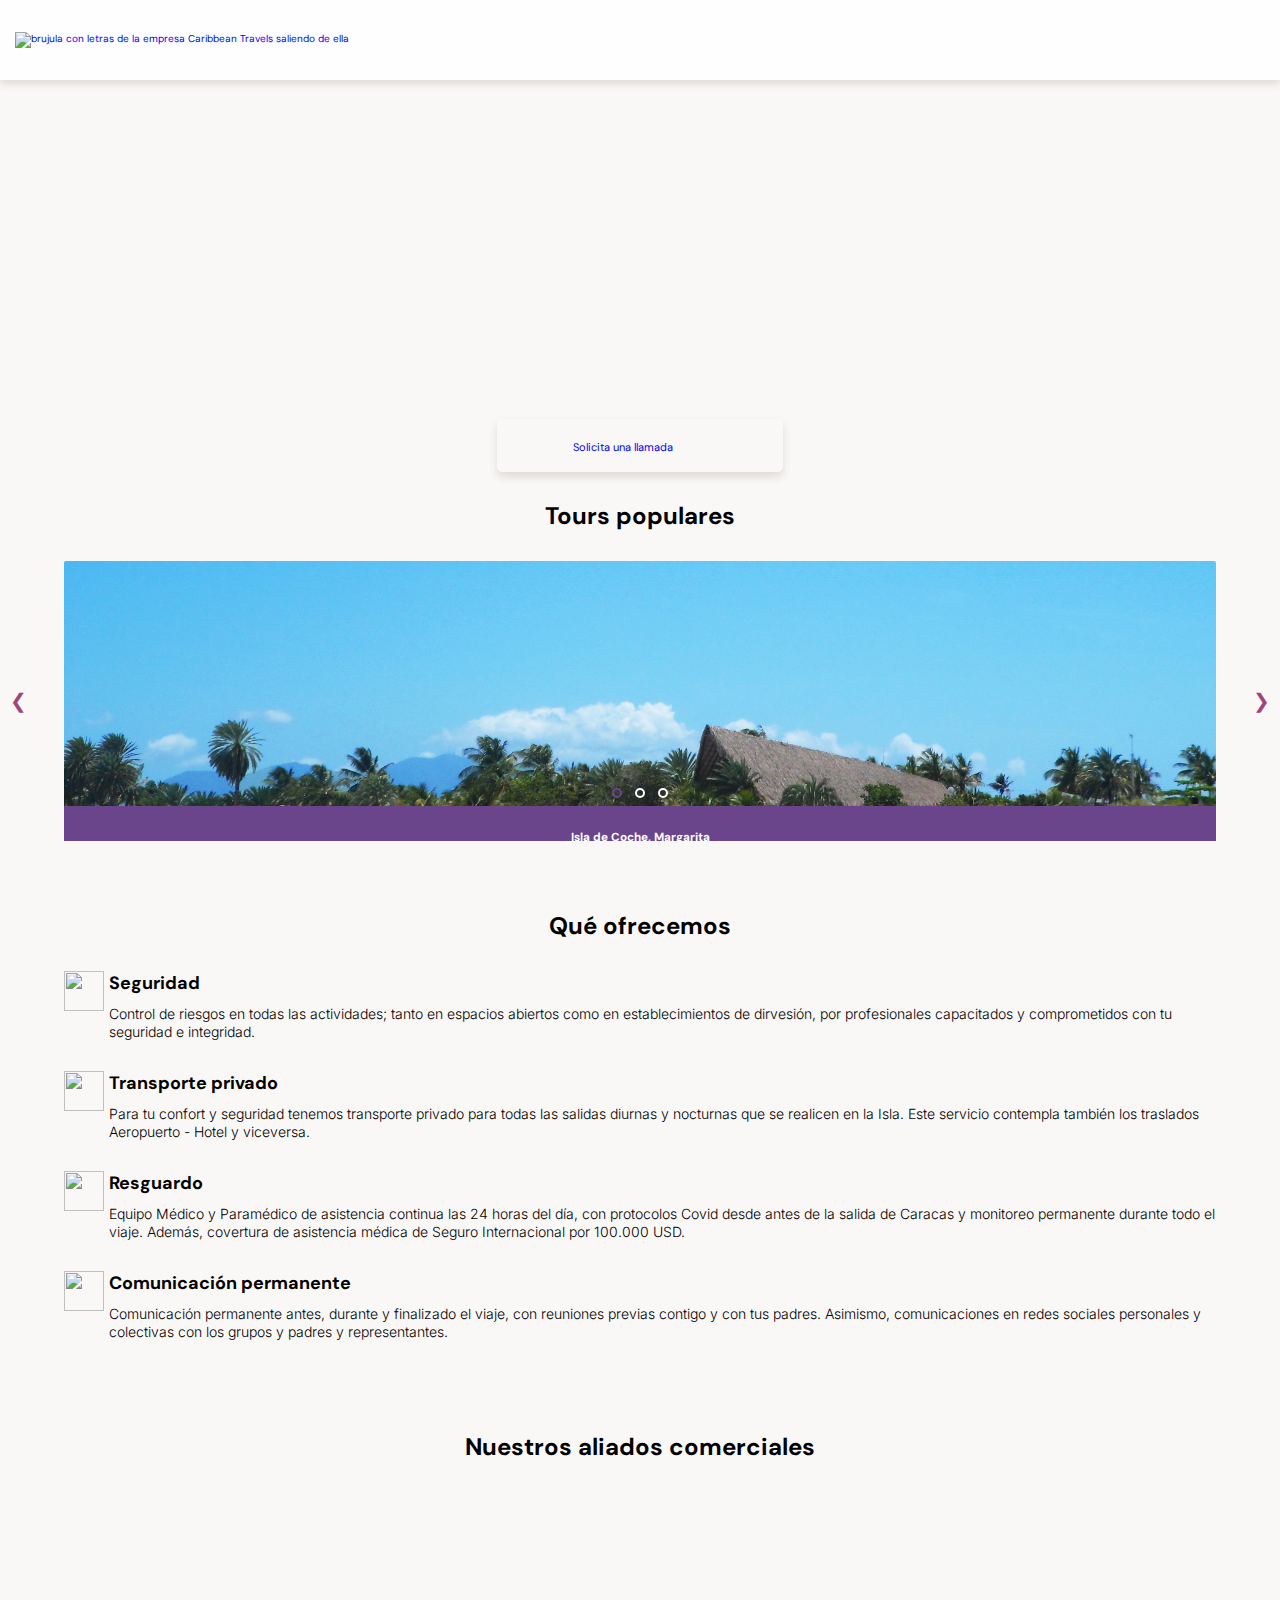
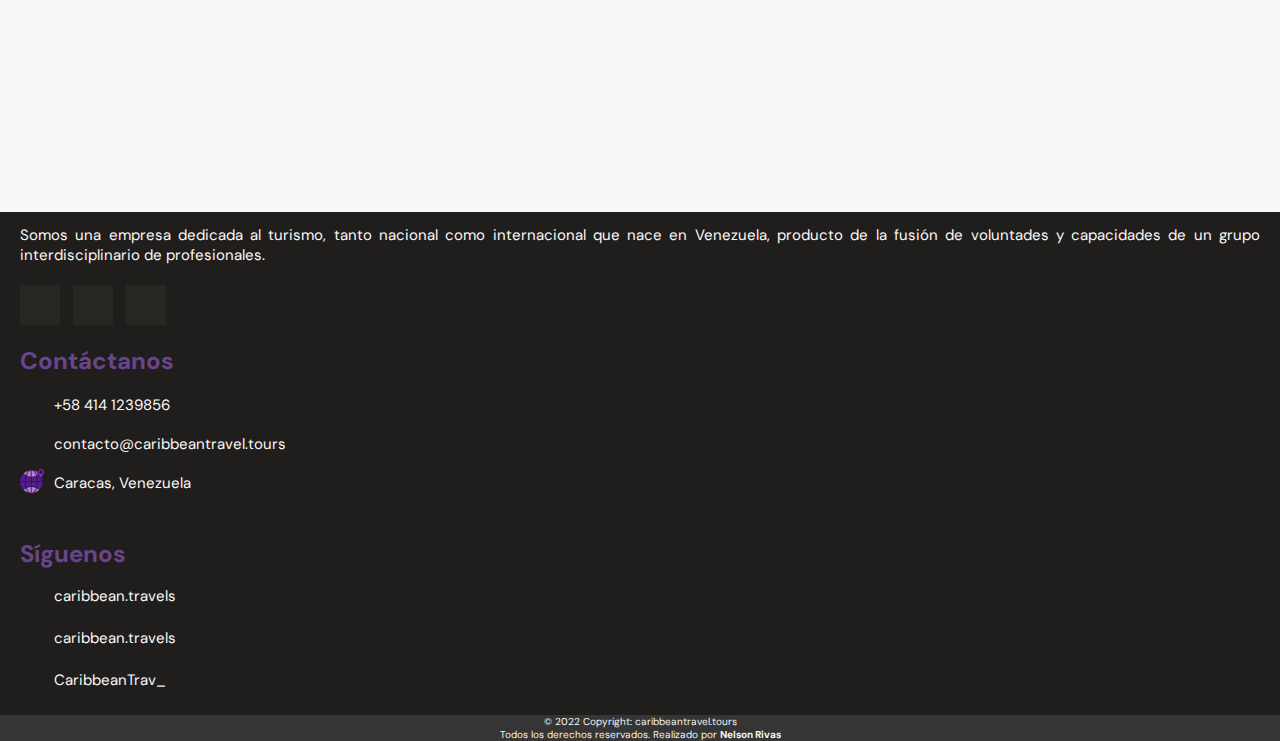
==== commit e4c2ba4d: "Merge branch 'fix-section-services' into develop" ====
--- a/index.html
+++ b/index.html
@@ -89,8 +89,11 @@
                         Seguridad
                     </h3>
                     <p class="card-services--paragraph">
-                        Lorem ipsum dolor sit amet consectetur adipisicing elit. Velit, optio blanditiis omnis odit
-                        praesentium mollitia, obcaecati doloremque porro deleniti ea et nisi dolorem repellendus.
+                        Control de riesgos en todas las actividades; tanto en espacios abiertos como en establecimientos
+                        de dirvesión, por
+                        profesionales capacitados y
+                        comprometidos con tu seguridad e
+                        integridad.
                     </p>
                 </div>
             </div>
@@ -101,8 +104,12 @@
                         Transporte privado
                     </h3>
                     <p class="card-services--paragraph">
-                        Lorem ipsum dolor sit amet consectetur adipisicing elit. Velit, optio blanditiis omnis odit
-                        praesentium mollitia, obcaecati doloremque porro deleniti ea et nisi dolorem repellendus.
+                        Para tu confort y seguridad tenemos transporte
+                        privado para todas las salidas
+                        diurnas y nocturnas que se realicen
+                        en la Isla. Este servicio contempla
+                        también los traslados Aeropuerto -
+                        Hotel y viceversa.
                     </p>
                 </div>
             </div>
@@ -113,8 +120,9 @@
                         Resguardo
                     </h3>
                     <p class="card-services--paragraph">
-                        Lorem ipsum dolor sit amet consectetur adipisicing elit. Velit, optio blanditiis omnis odit
-                        praesentium mollitia, obcaecati doloremque porro deleniti ea et nisi dolorem repellendus.
+                        Equipo Médico y Paramédico de asistencia continua las 24 horas del día, con protocolos Covid
+                        desde antes de la salida de Caracas y monitoreo permanente durante todo el viaje. Además,
+                        covertura de asistencia médica de Seguro Internacional por 100.000 USD.
                     </p>
                 </div>
             </div>
@@ -125,8 +133,9 @@
                         Comunicación permanente
                     </h3>
                     <p class="card-services--paragraph">
-                        Lorem ipsum dolor sit amet consectetur adipisicing elit. Velit, optio blanditiis omnis odit
-                        praesentium mollitia, obcaecati doloremque porro deleniti ea et nisi dolorem repellendus.
+                        Comunicación permanente antes, durante y finalizado el viaje, con reuniones previas
+                        contigo y con tus padres. Asimismo, comunicaciones en redes sociales personales y colectivas con
+                        los grupos y padres y representantes.
                     </p>
                 </div>
             </div>
@@ -232,7 +241,7 @@
         </article>
         <div class="footer--made-by">
             <p>
-                &copy; 2022 Copyright: caribbeantravel.tours 
+                &copy; 2022 Copyright: caribbeantravel.tours
                 <br> Todos los derechos reservados. Realizado por
                 <b>Nelson Rivas</b>
             </p>
--- a/style.css
+++ b/style.css
@@ -407,11 +407,14 @@
 
 .card-services__title h3 {
   margin-bottom: 1rem;
+  font-size: 1.8rem;
 }
 
 .card-services__title p {
   margin-bottom: 1rem;
   font-family: var(--font-inter);
+  font-size: 1.4rem;
+  font-weight: 300;
   line-height: 1.8rem;
 }
 
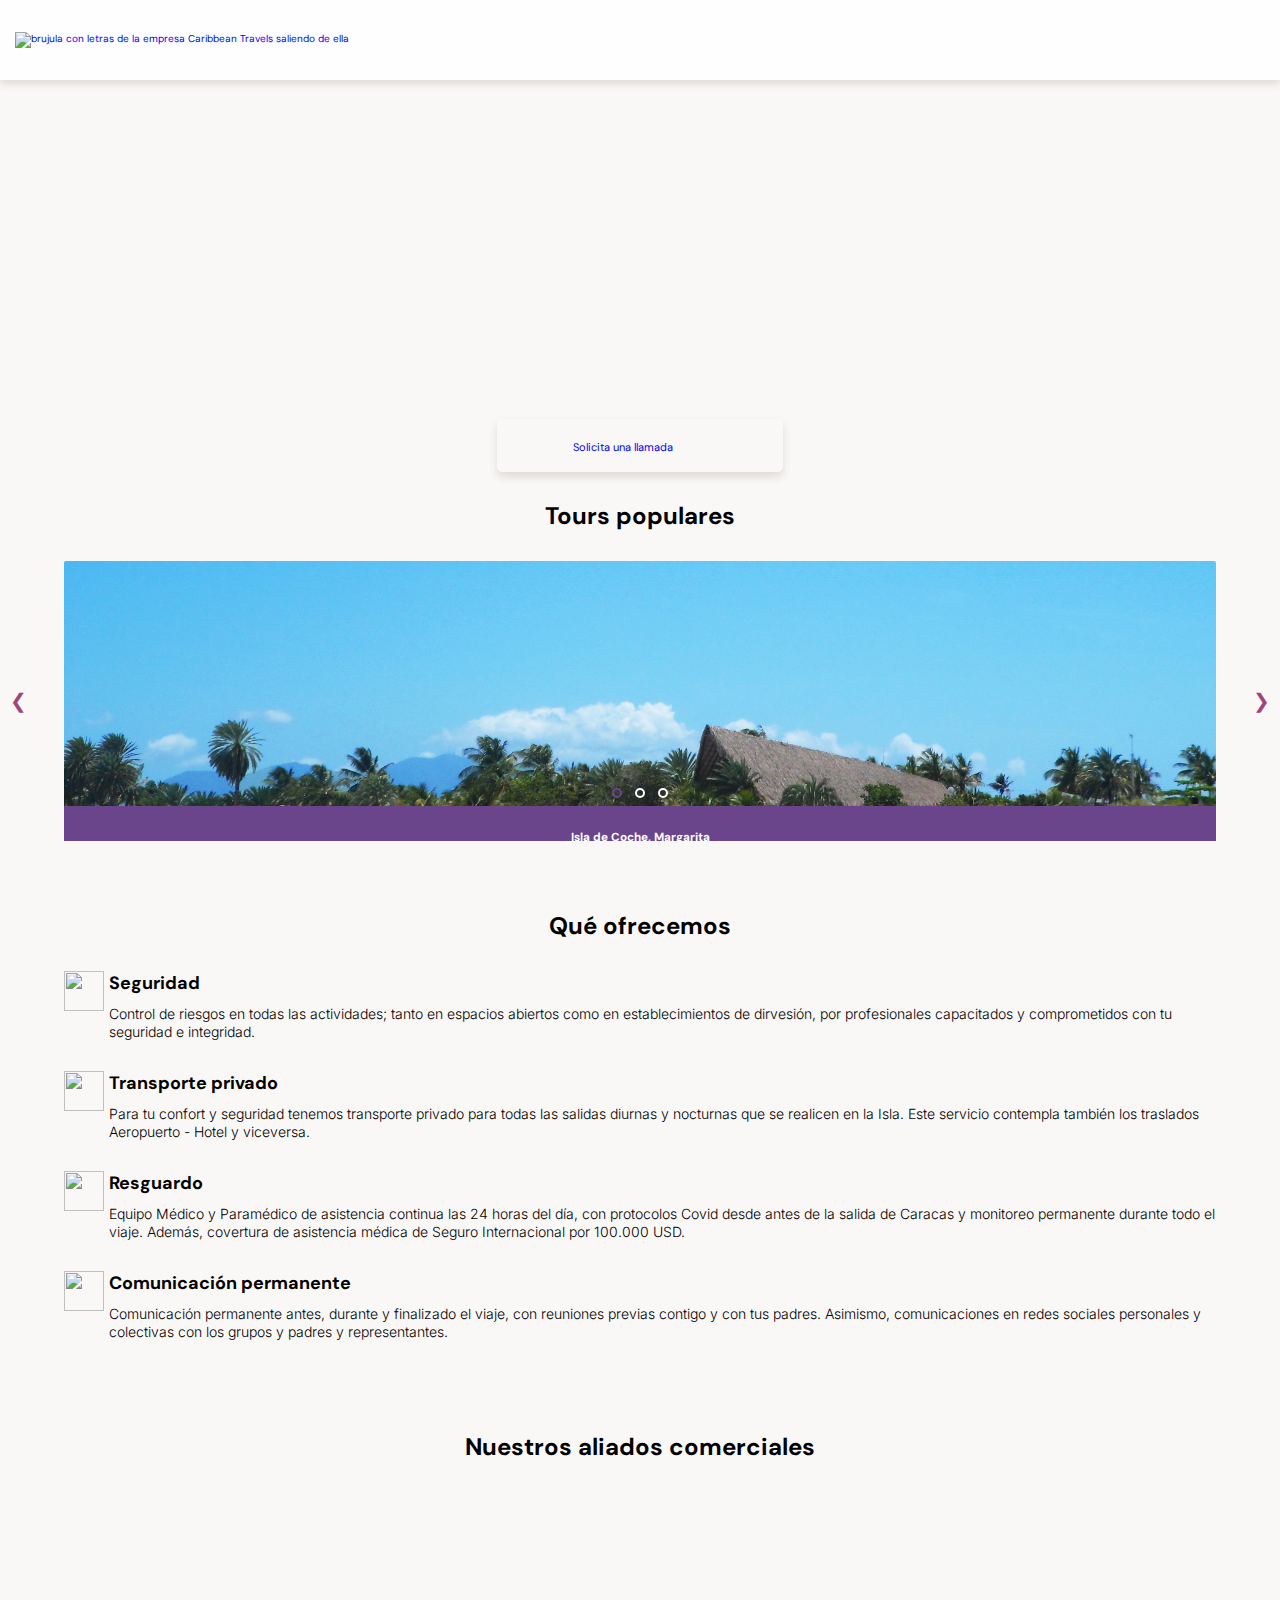
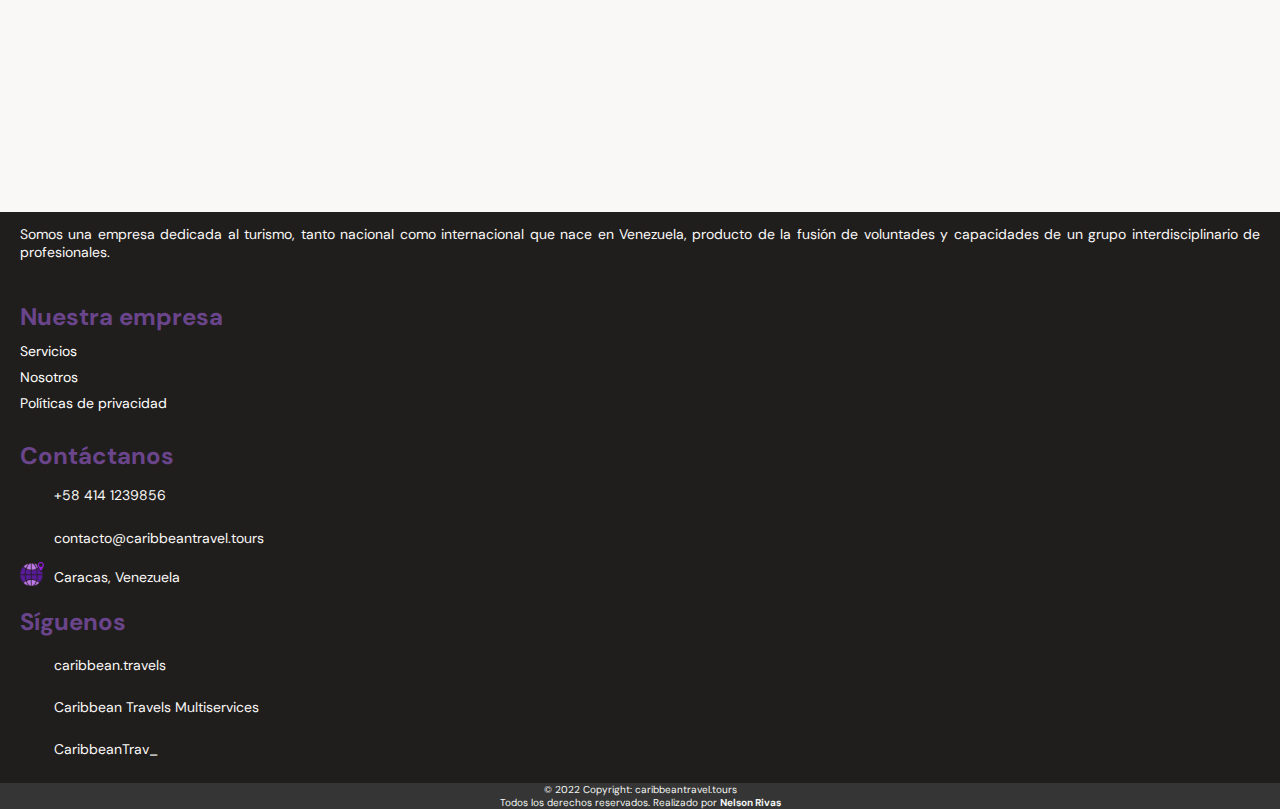
==== commit c09d3ca4: "add new subsection to footer" ====
--- a/index.html
+++ b/index.html
@@ -160,33 +160,38 @@
         <article>
             <div class="about-us">
                 <figure>
-                    <a href="http://">
-                        <img src="./assets/images/logo.webp" alt="">
-                    </a>
+                    <img src="./assets/images/logo.webp" alt="">
                 </figure>
                 <p>
                     Somos una empresa dedicada al turismo, tanto nacional como internacional que nace en Venezuela,
                     producto de la fusión de voluntades y capacidades de un grupo interdisciplinario de profesionales.
                 </p>
-                <div class="social-networks-new">
-                    <a href="https://www.instagram.com/caribbean.travels/" target="_blank">
-                        <i class="social-networks--instagram-new"></i>
-                    </a>
-                    <a href="https://www.facebook.com/" target="_blank">
-                        <i class="social-networks--facebook-new"></i>
-                    </a>
-                    <a href="https://www.twitter.com/CaribbeanTrav_/" target="_blank">
-                        <i class="social-networks--twitter-new"></i>
-                    </a>
+            </div>
+            <div class="our-company footer__sections--title">
+                <h2>Nuestra empresa</h2>
+                <div class="our-company--links">
+                    <ul>
+                        <li>
+                            <a href="./main.html">Servicios</a>
+                        </li>
+                        <li>
+                            <a href="./main.html">Nosotros</a>
+                        </li>
+                        <li>
+                            <a href="./main.html">Políticas de privacidad</a>
+                        </li>
+                    </ul>
                 </div>
             </div>
             <div class="contact-us footer__sections--title">
                 <h2>Contáctanos</h2>
                 <div class="wrapper-comunication">
                     <div class="contact-us__communication">
-                        <span class="contact-us--channels communication__number">
-                        </span>
-                        <small class="contact-us--coordinates">
+                        <a href="https://web.whatsapp.com/send?phone=573108931061&text=Buenas. Escribo para consultar paquetes.">
+                            <span class="contact-us--channels communication__number">
+                            </span>
+                        </a>
+                        <small class="contact-us--coordinates contact-us--coordinates-wapp">
                             +58 414 1239856
                         </small>
                     </div>
@@ -219,12 +224,12 @@
                         </small>
                     </div>
                     <div class="contact-us--social-networks">
-                        <a href="https://www.instagram.com/caribbean.travels/" target="_blank">
+                        <a href="https://www.facebook.com/Caribbean-Travels-Multiservices-108392455129928" target="_blank">
                             <span class="social-networks--logo social-networks--facebook">
                             </span>
                         </a>
                         <small class="social-networks--user">
-                            caribbean.travels
+                            Caribbean Travels Multiservices
                         </small>
                     </div>
                     <div class="contact-us--social-networks">
--- a/style.css
+++ b/style.css
@@ -480,7 +480,20 @@
   text-align: justify;
   margin-bottom: 2rem;
   color: var(--off-white);
-  font-size: 1.5rem;
+  font-size: 1.4rem;
+}
+
+footer .our-company ul li {
+  padding-bottom: 8px;
+}
+
+footer .our-company ul li a:hover {
+  color: #6a458c;
+}
+
+footer .our-company ul li a {
+  font-size: 1.4rem;
+  color: var(--just-white);
 }
 
 footer article .footer__sections--title {
@@ -489,12 +502,8 @@
 
 footer article .footer__sections--title h2 {
   text-align: left;
-  margin-bottom: 2.5rem;
+  margin-bottom: 1rem;
   color: var(--cyber-grape);
-}
-
-.wrapper-comunication {
-  margin-top: -1rem;
 }
 
 .contact-us__communication,
@@ -519,7 +528,11 @@
   align-self: end;
   margin-left: 1rem;
   color: var(--off-white);
-  font-size: 1.5rem;
+  font-size: 1.4rem;
+}
+
+.contact-us--coordinates-wapp {
+  align-self: unset;
 }
 
 .social-networks--user {
@@ -552,7 +565,7 @@
 }
 
 footer article .visit-us {
-  margin-top: 4.5rem;
+  margin-top: 2rem;
 }
 
 footer article .visit-us h2 {
@@ -564,38 +577,4 @@
   margin-top: 2rem;
   background-color: #353535;
   color: #F4F7F4;
-}
-
-.social-networks-new a {
-  display: inline-block;
-  width: 40px;
-  height: 40px;
-  margin-right: 1rem;
-  background: var(--warm-black-1);
-}
-
-.social-networks-new a i {
-  /* padding: 1rem 1.2rem; */
-  display: inline-block;
-  width: 24px;
-  height: 24px;
-  margin-top: 8px;
-  margin-left: 8px;
-  color: #e7f2f4;
-  font-size: 2rem;
-  background-repeat: no-repeat;
-  background-position: center;
-  background-size: contain;
-}
-
-.social-networks--instagram-new {
-  background-image: url('./assets/icons/instagram24_fill.png');
-}
-
-.social-networks--facebook-new {
-  background-image: url('./assets/icons/facebook24.png');
-}
-
-.social-networks--twitter-new {
-  background-image: url('./assets/icons/twitter24_fill.png');
 }